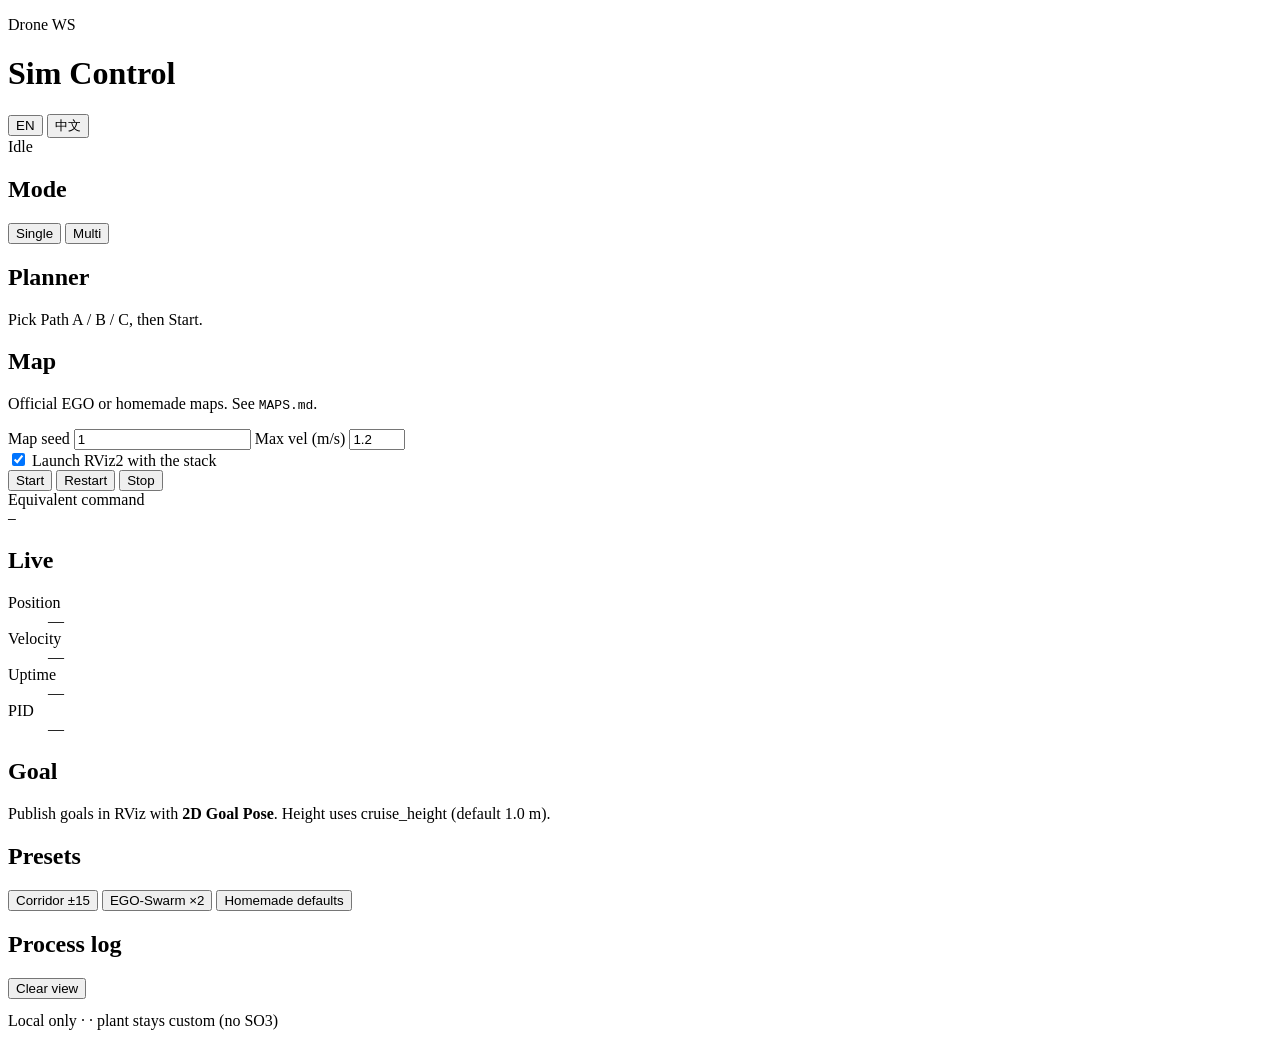
==== src/drone_bringup/drone_bringup/dashboard_static/index.html @ c2e9aff3 "first commit Co-authored-by: Cursor <cursoragent@cursor.com>" ====
<!DOCTYPE html>
<html lang="en">
<head>
  <meta charset="UTF-8" />
  <meta name="viewport" content="width=device-width, initial-scale=1" />
  <title>Drone Sim Control</title>
  <link rel="stylesheet" href="/style.css" />
</head>
<body>
  <header class="top">
    <div class="brand-block">
      <p class="brand">Drone WS</p>
      <h1 data-i18n="title">Sim Control</h1>
    </div>
    <div class="top-right">
      <div class="lang-switch" role="group" aria-label="Language">
        <button type="button" class="lang-btn" data-lang="en" id="langEn">EN</button>
        <button type="button" class="lang-btn" data-lang="zh" id="langZh">中文</button>
      </div>
      <div class="run-pill" id="runPill" data-state="idle">
        <span class="dot"></span>
        <span id="runLabel">Idle</span>
      </div>
    </div>
  </header>

  <main class="layout">
    <section class="panel primary">
      <h2 data-i18n="runMode">Mode</h2>
      <div class="mode-row" id="modeRow" role="radiogroup">
        <button type="button" class="chip mode-chip" data-mode="single" aria-checked="true" data-i18n="modeSingle">Single</button>
        <button type="button" class="chip mode-chip" data-mode="multi" aria-checked="false" data-i18n="modeMulti">Multi</button>
      </div>

      <div id="singleBlock">
        <h2 class="sub" data-i18n="planner">Planner</h2>
        <p class="hint" data-i18n-html="plannerHint">Pick Path A / B / C, then Start.</p>
        <div class="planner-grid" id="plannerGrid" role="radiogroup"></div>
      </div>

      <div id="multiBlock" hidden>
        <h2 class="sub" data-i18n="multiMode">Multi mission</h2>
        <p class="hint" data-i18n-html="multiHint">EGO-Swarm is the official multi core; shared-field / formation use homemade planners.</p>
        <div class="planner-grid" id="multiGrid" role="radiogroup"></div>
        <div class="row twin">
          <label>
            <span data-i18n="numDrones">Drones</span>
            <input type="number" id="numDrones" value="2" min="2" max="3" step="1" />
          </label>
          <label>
            <span data-i18n="formation">Formation</span>
            <select id="formation">
              <option value="v">v</option>
              <option value="line">line</option>
              <option value="column">column</option>
              <option value="triangle">triangle</option>
              <option value="diamond">diamond</option>
            </select>
          </label>
        </div>
      </div>

      <h2 class="sub" data-i18n="map">Map</h2>
      <p class="hint" data-i18n-html="mapHint">Official EGO or homemade maps. See <code>MAPS.md</code>.</p>
      <div class="map-grid" id="mapGrid" role="radiogroup"></div>

      <div class="row twin">
        <label>
          <span data-i18n="mapSeed">Map seed</span>
          <input type="number" id="seed" value="1" min="0" step="1" />
        </label>
        <label>
          <span data-i18n="maxVel">Max vel (m/s)</span>
          <input type="number" id="maxVel" value="1.2" min="0.2" max="4" step="0.1" />
        </label>
      </div>
      <label class="check">
        <input type="checkbox" id="useRviz" checked />
        <span data-i18n="useRviz">Launch RViz2 with the stack</span>
      </label>

      <div class="actions">
        <button type="button" class="btn start" id="btnStart" data-i18n="start">Start</button>
        <button type="button" class="btn ghost" id="btnRestart" data-i18n="restart">Restart</button>
        <button type="button" class="btn stop" id="btnStop" data-i18n="stop">Stop</button>
      </div>

      <div class="cmd-box">
        <div class="cmd-label" data-i18n="equivCmd">Equivalent command</div>
        <code id="cmdPreview">—</code>
      </div>
    </section>

    <section class="panel side">
      <h2 data-i18n="live">Live</h2>
      <dl class="telemetry" id="telemetry">
        <div><dt data-i18n="position">Position</dt><dd id="pos">—</dd></div>
        <div><dt data-i18n="velocity">Velocity</dt><dd id="vel">—</dd></div>
        <div><dt data-i18n="uptime">Uptime</dt><dd id="uptime">—</dd></div>
        <div><dt data-i18n="pid">PID</dt><dd id="pid">—</dd></div>
      </dl>
      <pre id="swarmPos" class="swarm-pos" hidden></pre>

      <h2 class="sub" data-i18n="goal">Goal</h2>
      <p class="hint goal-hint" data-i18n-html="goalHint">Publish goals in RViz with <strong>2D Goal Pose</strong>. Height uses cruise_height (default 1.0 m).</p>

      <h2 class="sub" data-i18n="presets">Presets</h2>
      <div class="preset-row">
        <button type="button" class="chip" data-preset="cross" data-i18n="presetCross">Corridor ±15</button>
        <button type="button" class="chip" data-preset="swarm" data-i18n="presetSwarm">EGO-Swarm ×2</button>
        <button type="button" class="chip" data-preset="home" data-i18n="presetHome">Homemade defaults</button>
      </div>
    </section>

    <section class="panel logs">
      <div class="logs-head">
        <h2 data-i18n="processLog">Process log</h2>
        <button type="button" class="btn tiny ghost" id="btnClearLog" data-i18n="clearView">Clear view</button>
      </div>
      <pre id="logView" aria-live="polite"></pre>
    </section>
  </main>

  <footer class="foot">
    <span data-i18n="footerPrefix">Local only</span>
    · <span id="hostHint"></span> ·
    <span data-i18n="footerSuffix">plant stays custom (no SO3)</span>
  </footer>

  <script src="/app.js"></script>
</body>
</html>
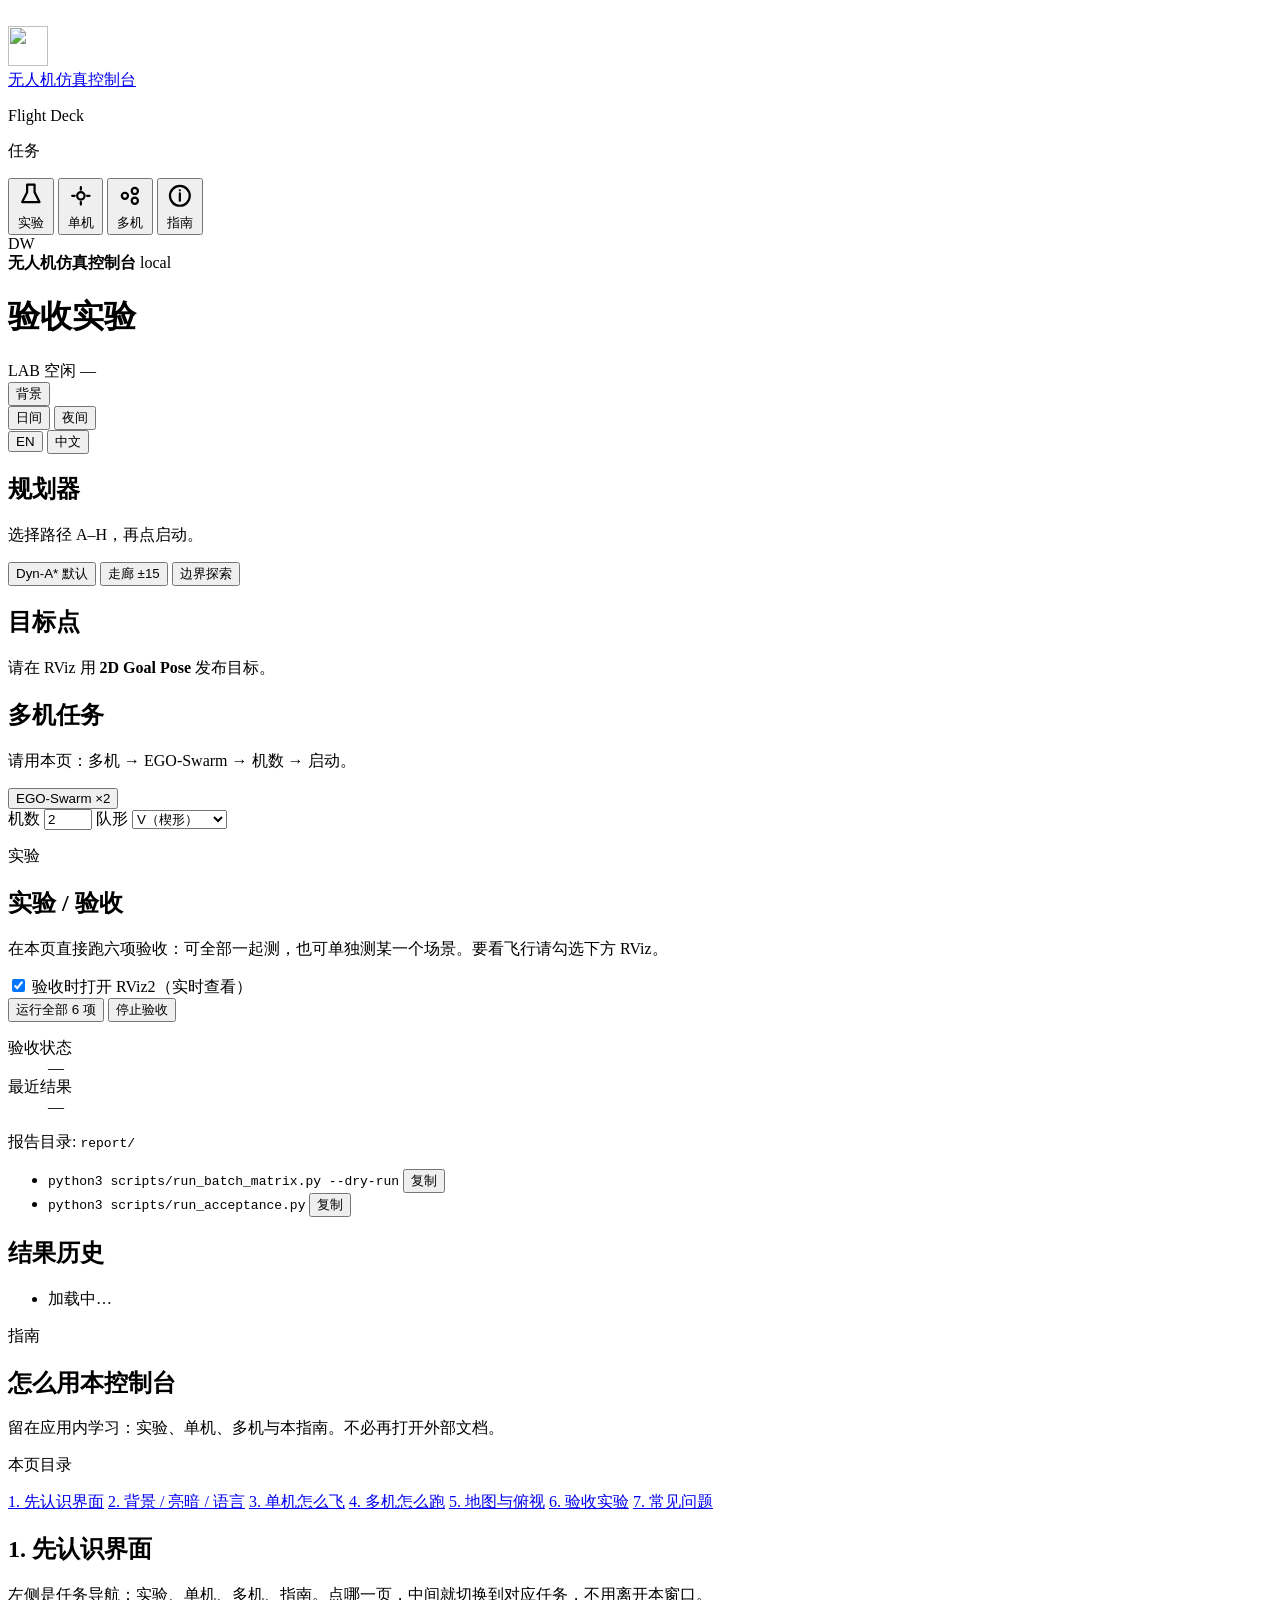
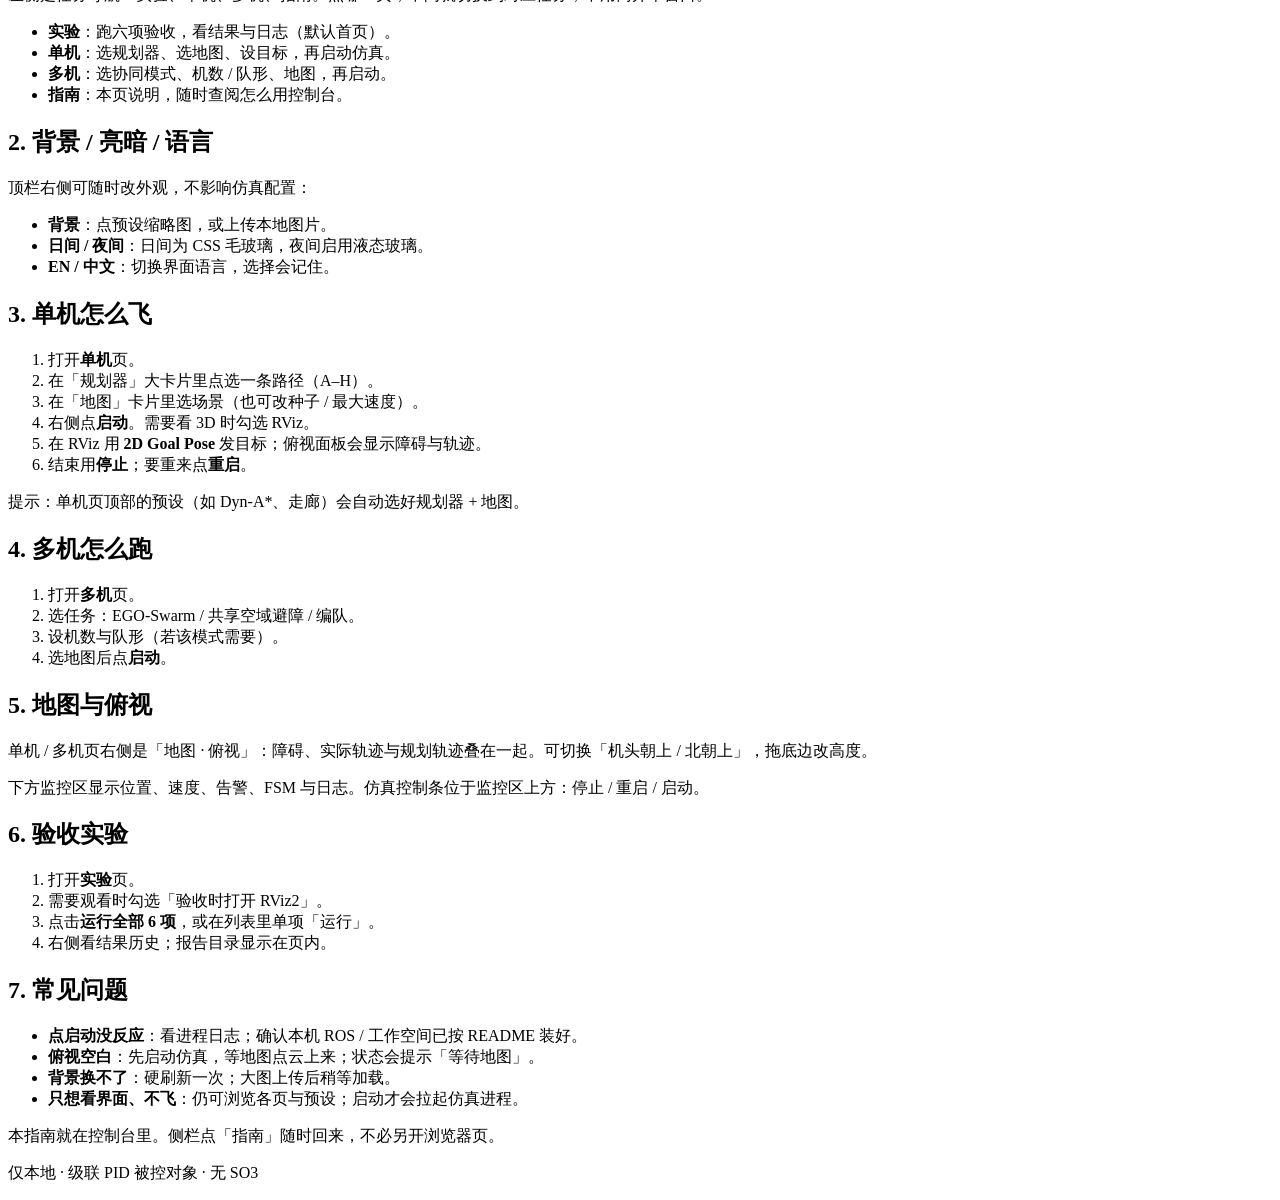
==== commit cf353491: "Add Path H SAC stack, Flight Deck training UI, and dense-field docs. Ship polar DrQ-SAC planner with" ====
--- a/src/drone_bringup/drone_bringup/dashboard_static/index.html
+++ b/src/drone_bringup/drone_bringup/dashboard_static/index.html
@@ -1,132 +1,498 @@
 <!DOCTYPE html>
-<html lang="en">
+<html lang="zh-CN" data-ambiance="night" data-page="lab">
 <head>
   <meta charset="UTF-8" />
   <meta name="viewport" content="width=device-width, initial-scale=1" />
-  <title>Drone Sim Control</title>
-  <link rel="stylesheet" href="/style.css" />
+  <meta name="color-scheme" content="dark light" />
+  <title>无人机仿真控制台 · Flight Deck</title>
+  <link rel="icon" type="image/png" href="/favicon.png?v=mascot1" />
+  <link rel="apple-touch-icon" href="/brand-mascot.png?v=mascot1" />
+  <link rel="preconnect" href="https://fonts.googleapis.com" />
+  <link rel="preconnect" href="https://fonts.gstatic.com" crossorigin />
+  <link href="https://fonts.googleapis.com/css2?family=IBM+Plex+Mono:wght@400;500;600&family=Plus+Jakarta+Sans:wght@400;500;600;700;800&display=swap" rel="stylesheet" />
+  <link rel="stylesheet" href="/style.css?v=fpviz1" />
+  <script>
+    (function () {
+      try {
+        var saved = localStorage.getItem('drone_dash_ambiance');
+        var amb = saved === 'day' || saved === 'night' ? saved : 'night';
+        document.documentElement.setAttribute('data-ambiance', amb);
+        var page = localStorage.getItem('drone_dash_page') || 'lab';
+        if (location.hash) page = location.hash.replace(/^#/, '') || page;
+        if (page === 'home') page = 'lab';
+        document.documentElement.setAttribute('data-page', page);
+      } catch (e) {
+        document.documentElement.setAttribute('data-ambiance', 'night');
+        document.documentElement.setAttribute('data-page', 'lab');
+      }
+    })();
+  </script>
 </head>
 <body>
-  <header class="top">
-    <div class="brand-block">
-      <p class="brand">Drone WS</p>
-      <h1 data-i18n="title">Sim Control</h1>
+  <div class="shell">
+    <img class="app-bg" id="appBg" src="/bg-15-sequoia-sunrise.png" alt="" aria-hidden="true" decoding="async" />
+    <script>
+      (function () {
+        try {
+          var bg = localStorage.getItem('drone_dash_bg');
+          if (bg && /^(\/|https?:|data:)/.test(bg)) {
+            document.getElementById('appBg').src = bg;
+          }
+        } catch (e) {}
+      })();
+    </script>
+    <div class="app-bg-veil" aria-hidden="true"></div>
+    <div id="chromeLg" class="chrome-lg">
+      <!-- Safari-style inset sidebar: floating rectangle, nested panels -->
+      <aside class="rail" aria-label="Pages">
+        <div class="rail__scroll">
+          <section class="rail__panel rail__panel--brand">
+            <div class="rail__brand">
+              <img class="rail__logo" src="/brand-mascot.png?v=mascot1" width="40" height="40" alt="" decoding="async" />
+              <div>
+                <a class="rail__name" href="#lab" data-nav="lab" data-i18n="brandName">无人机仿真控制台</a>
+                <p class="rail__tag" data-i18n="brandTag">Flight Deck</p>
+              </div>
+            </div>
+          </section>
+
+          <section class="rail__panel rail__panel--nav">
+            <p class="rail__section" data-i18n="navSectionMain">任务</p>
+            <div class="rail__stack">
+              <button type="button" class="rail__btn" data-nav="lab" title="Lab">
+                <svg viewBox="0 0 24 24" aria-hidden="true"><path d="M9 3h6v6l4 8H5l4-8V3z" fill="none" stroke="currentColor" stroke-width="1.8" stroke-linejoin="round"/></svg>
+                <span data-i18n="pageLab">实验</span>
+              </button>
+              <button type="button" class="rail__btn" data-nav="single" title="Single">
+                <svg viewBox="0 0 24 24" aria-hidden="true"><circle cx="12" cy="12" r="3" fill="none" stroke="currentColor" stroke-width="1.8"/><path d="M12 5v2M12 17v2M5 12h2M17 12h2" fill="none" stroke="currentColor" stroke-width="1.8" stroke-linecap="round"/></svg>
+                <span data-i18n="pageSingle">单机</span>
+              </button>
+              <button type="button" class="rail__btn" data-nav="multi" title="Multi">
+                <svg viewBox="0 0 24 24" aria-hidden="true"><circle cx="8" cy="12" r="2.5" fill="none" stroke="currentColor" stroke-width="1.8"/><circle cx="16" cy="8" r="2.5" fill="none" stroke="currentColor" stroke-width="1.8"/><circle cx="16" cy="16" r="2.5" fill="none" stroke="currentColor" stroke-width="1.8"/></svg>
+                <span data-i18n="pageMulti">多机</span>
+              </button>
+              <button type="button" class="rail__btn" data-nav="guide" title="Guide">
+                <svg viewBox="0 0 24 24" aria-hidden="true"><circle cx="12" cy="12" r="8" fill="none" stroke="currentColor" stroke-width="1.8"/><path d="M12 10v6M12 7.5h.01" fill="none" stroke="currentColor" stroke-width="1.8" stroke-linecap="round"/></svg>
+                <span data-i18n="navGuide">指南</span>
+              </button>
+            </div>
+          </section>
+        </div>
+
+        <section class="rail__panel rail__panel--foot">
+          <div class="rail__foot">
+            <span class="rail__avatar" aria-hidden="true">DW</span>
+            <div>
+              <strong data-i18n="brandName">无人机仿真控制台</strong>
+              <span id="hostHint" class="mono">local</span>
+            </div>
+          </div>
+        </section>
+      </aside>
     </div>
-    <div class="top-right">
-      <div class="lang-switch" role="group" aria-label="Language">
-        <button type="button" class="lang-btn" data-lang="en" id="langEn">EN</button>
-        <button type="button" class="lang-btn" data-lang="zh" id="langZh">中文</button>
+
+    <div id="lg-main" class="app-main">
+      <div class="app-main-bg" aria-hidden="true"></div>
+      <!-- Deck bar stays CSS frost; pills inside use LiquidGlass at night. -->
+      <header class="deck-bar" id="topNav">
+        <div class="deck-lg" id="deckLg">
+          <h1 class="deck-bar__heading" id="pageTitle">验收实验</h1>
+          <span class="page-chip chrome-pill mono" id="pageChip" data-liquid="1" data-liquid-role="chip" data-no-drag>LAB</span>
+          <span class="deck-bar__grow" aria-hidden="true"></span>
+          <span class="live-pill chrome-pill" id="runPill" data-state="idle" data-liquid="1" data-liquid-role="chip" data-no-drag>
+            <i aria-hidden="true"></i>
+            <span id="runLabel">空闲</span>
+          </span>
+          <span class="deck-bar__clock mono" id="uptime">—</span>
+          <span class="deck-bar__grow" aria-hidden="true"></span>
+          <div class="bg-picker chrome-pill" id="bgPicker" data-liquid="1" data-liquid-role="button" data-no-drag>
+            <button type="button" class="bg-picker__toggle" id="btnBgPicker" aria-haspopup="dialog" aria-expanded="false" data-i18n="bgPicker">背景</button>
+            <div class="bg-picker__panel" id="bgPickerPanel" hidden role="dialog" aria-label="Background">
+              <header class="bg-picker__head">
+                <strong data-i18n="bgPickerTitle">背景图</strong>
+                <p class="muted" data-i18n="bgPickerHint">点选预设，或上传本地图片。</p>
+              </header>
+              <div class="bg-picker__grid" id="bgPickerGrid"></div>
+              <footer class="bg-picker__foot">
+                <label class="btn btn--ghost bg-picker__upload">
+                  <span data-i18n="bgUpload">上传图片</span>
+                  <input type="file" id="bgFileInput" accept="image/png,image/jpeg,image/webp,image/gif,image/svg+xml" hidden />
+                </label>
+                <button type="button" class="btn btn--ghost" id="btnBgReset" data-i18n="bgReset">默认</button>
+              </footer>
+            </div>
+          </div>
+          <div class="chrome-seg" role="group" aria-label="Ambiance" data-liquid="1" data-liquid-role="button" data-no-drag>
+            <button type="button" class="seg__btn" data-ambiance="day" id="ambDay" data-i18n="ambianceDay">日间</button>
+            <button type="button" class="seg__btn" data-ambiance="night" id="ambNight" data-i18n="ambianceNight">夜间</button>
+          </div>
+          <div class="chrome-seg" role="group" aria-label="Language" data-liquid="1" data-liquid-role="button" data-no-drag>
+            <button type="button" class="seg__btn lang-btn" data-lang="en" id="langEn">EN</button>
+            <button type="button" class="seg__btn lang-btn" data-lang="zh" id="langZh">中文</button>
+          </div>
+        </div>
+      </header>
+
+      <main class="workspace" id="workspace">
+      <!-- SINGLE -->
+      <section class="page" data-page="single" id="page-single">
+        <div class="mission-lg" id="missionLgSingle">
+          <section class="mission-shell liquid-panel--main mission-block mission-feather" id="plannerShell" data-liquid="1" data-liquid-role="panel" data-no-drag>
+            <header class="block-head">
+              <h2 data-i18n="planner">规划器</h2>
+              <p class="muted" data-i18n-html="plannerHint">选择路径 A–H，再点启动。</p>
+            </header>
+            <div class="preset-row preset-row--inline" id="singlePresets">
+              <button type="button" class="chip" data-preset="home" data-i18n="presetHome">Dyn-A* 默认</button>
+              <button type="button" class="chip" data-preset="cross" data-i18n="presetCross">走廊 ±15</button>
+              <button type="button" class="chip" data-preset="fuel" data-i18n="presetFuel">边界探索</button>
+            </div>
+            <div id="singleBlock">
+              <div id="plannerGroups" class="planner-groups"></div>
+            </div>
+          </section>
+
+          <section class="mission-shell liquid-panel--main mission-block mission-feather" data-liquid-slot="goal" id="goalShell" data-liquid="1" data-liquid-role="panel" data-no-drag>
+            <header class="block-head">
+              <h2 data-i18n="goal">目标点</h2>
+            </header>
+            <p class="muted" id="goalHintDefault" data-i18n-html="goalHint">请在 RViz 用 <strong>2D Goal Pose</strong> 发布目标。</p>
+            <div id="exploreBlock" hidden>
+              <p class="muted" data-i18n-html="exploreHint">路径 D：点 <strong>开始探索</strong>触发边界前沿状态机。</p>
+              <button type="button" class="btn btn--go" id="btnExplore" data-i18n="startExplore">开始探索</button>
+              <dl class="metrics">
+                <div><dt data-i18n="exploreStatus">探索状态</dt><dd id="exploreStatus">—</dd></div>
+              </dl>
+            </div>
+            <!-- Path G PPO training docks here when that planner is selected -->
+            <div id="rlTrainSlot" class="rl-train-slot" hidden></div>
+          </section>
+        </div>
+      </section>
+
+      <!-- MULTI -->
+      <section class="page" data-page="multi" id="page-multi">
+        <div class="mission-lg" id="missionLgMulti">
+          <section class="mission-shell liquid-panel--main mission-block mission-feather" id="multiBlock" data-liquid="1" data-liquid-role="panel" data-no-drag>
+            <header class="block-head">
+              <h2 data-i18n="multiMode">多机任务</h2>
+              <p class="muted" data-i18n-html="multiHint">请用本页：多机 → EGO-Swarm → 机数 → 启动。</p>
+            </header>
+            <div class="preset-row preset-row--inline">
+              <button type="button" class="chip" data-preset="swarm" data-i18n="presetSwarm">EGO-Swarm ×2</button>
+            </div>
+            <div class="choice-list" id="multiGrid" role="radiogroup"></div>
+          </section>
+          <section class="mission-shell liquid-panel--main mission-block mission-feather" id="multiFields" data-liquid="1" data-liquid-role="panel" data-no-drag>
+            <div class="fields">
+              <label>
+                <span data-i18n="numDrones">机数</span>
+                <input type="number" id="numDrones" value="2" min="2" max="20" step="1" />
+              </label>
+              <label>
+                <span data-i18n="formation">队形</span>
+                <select id="formation">
+                  <option value="v">V（楔形）</option>
+                  <option value="line">横排 line</option>
+                  <option value="column">纵列 column</option>
+                </select>
+              </label>
+            </div>
+          </section>
+        </div>
+      </section>
+
+      <!-- Shared map deck: each host is its own LiquidGlass root so the unit
+           can move single↔multi without busting planner page caches. -->
+      <div id="mapPanelHost" class="map-liquid-host map-liquid-host--main mission-feather" hidden>
+        <div id="mapPanel" class="mission-shell liquid-panel--main map-panel map-panel--calc" data-liquid="1" data-liquid-role="panel" data-no-drag>
+          <header class="block-head">
+            <h2 data-i18n="map">地图</h2>
+            <p class="muted" data-i18n-html="mapHint">场景类型（随机森林、迷宫、通道…）。见 <code>MAPS.md</code>。</p>
+          </header>
+          <div class="choice-list choice-list--maps" id="mapGrid" role="radiogroup"></div>
+        </div>
       </div>
-      <div class="run-pill" id="runPill" data-state="idle">
-        <span class="dot"></span>
-        <span id="runLabel">Idle</span>
+      <div id="mapFieldsHost" class="map-liquid-host map-liquid-host--main mission-feather" hidden>
+        <div id="mapFields" class="mission-shell liquid-panel--main map-panel-fields map-panel--calc" data-liquid="1" data-liquid-role="panel" data-no-drag>
+          <div class="fields">
+            <label>
+              <span data-i18n="mapSeed">地图种子</span>
+              <input type="number" id="seed" value="1" min="0" step="1" />
+            </label>
+            <label>
+              <span data-i18n="maxVel">最大速度 (m/s)</span>
+              <input type="number" id="maxVel" value="1.2" min="0.2" max="4" step="0.1" />
+            </label>
+          </div>
+          <label class="check">
+            <input type="checkbox" id="useRviz" checked />
+            <span data-i18n="useRviz">一并启动 RViz2</span>
+          </label>
+        </div>
       </div>
+
+      <div id="xyTrackHost" class="map-liquid-host map-liquid-host--track mission-feather" hidden>
+      <aside class="frost-panel liquid-panel--map xy-track map-panel--calc" id="xyTrackPanel" data-liquid="1" data-liquid-role="panel" data-no-drag aria-label="Map top-down">
+        <div class="xy-track__head">
+          <h2 class="block__label" data-i18n="trackTitle">地图 · 俯视</h2>
+          <div class="xy-track__actions">
+            <div class="seg xy-track__orient" role="group" aria-label="Map orientation">
+              <button type="button" class="seg__btn is-active" id="btnMapHeading" data-i18n="trackHeading">机头朝上</button>
+              <button type="button" class="seg__btn" id="btnMapNorth" data-i18n="trackNorth">北朝上</button>
+            </div>
+            <span class="mono tiny" id="xyTrackHint">—</span>
+            <button type="button" class="btn btn--ghost btn--tiny" id="btnClearTrack" data-i18n="trackClear">清空轨迹</button>
+          </div>
+        </div>
+        <p class="muted tiny" data-i18n="trackHint">RViz 俯视 · 障碍 · 实际+规划轨迹</p>
+        <div class="xy-track__stage" id="xyTrackStage">
+          <canvas id="xyTrackCanvas" class="xy-track__canvas" width="512" height="320" aria-hidden="true"></canvas>
+          <div class="xy-track__resize" id="xyTrackResize" role="separator" aria-orientation="horizontal" title="Resize map height"></div>
+        </div>
+        <!-- Start / stop / restart — under the map on 单机 / 多机 -->
+        <div class="mission-run-bar" id="missionRunBar">
+          <div class="mission-run-bar__copy">
+            <strong data-i18n="missionRunTitle">仿真控制</strong>
+            <p class="muted" data-i18n="missionRunHint">启动 / 停止本页单机或多机任务。</p>
+          </div>
+          <div class="mission-run-bar__actions">
+            <button type="button" class="btn btn--ghost btn--warn" id="btnStop" data-i18n="stop">停止</button>
+            <button type="button" class="btn btn--ghost" id="btnRestart" data-i18n="restart">重启</button>
+            <button type="button" class="btn btn--go" id="btnStart" data-i18n="start">启动</button>
+          </div>
+        </div>
+
+        <!-- Compact live monitor — under the map (also docks into lab when useful) -->
+        <div class="monitor-dock" id="monitorDock">
+          <header class="monitor-dock__head">
+            <h2 class="block__label" data-i18n="pageMonitor">监控</h2>
+            <p class="muted tiny" data-i18n="homeMonitorDesc">遥测、诊断、进程日志与等效命令。</p>
+          </header>
+          <dl class="telem telem--compact" id="telemetryStrip">
+            <div>
+              <dt data-i18n="position">位置</dt>
+              <dd class="mono" id="pos">—</dd>
+            </div>
+            <div>
+              <dt data-i18n="velocity">速度</dt>
+              <dd class="mono" id="vel">—</dd>
+            </div>
+            <div>
+              <dt data-i18n="warnings">告警</dt>
+              <dd id="warnings">—</dd>
+            </div>
+          </dl>
+          <pre id="swarmPos" class="mono swarm-pos" hidden></pre>
+          <dl class="metrics metrics--compact" id="diagMetrics">
+            <div><dt data-i18n="diagState">状态</dt><dd id="diagState">—</dd></div>
+            <div><dt data-i18n="diagFallback">回退</dt><dd id="diagFallback">—</dd></div>
+            <div><dt data-i18n="diagReason">原因</dt><dd id="diagReason">—</dd></div>
+            <div><dt data-i18n="diagClearance">净空</dt><dd id="diagClearance">—</dd></div>
+            <div><dt data-i18n="diagSolve">求解</dt><dd id="diagSolve">—</dd></div>
+            <div><dt data-i18n="pid">PID</dt><dd id="pid">—</dd></div>
+          </dl>
+          <div class="monitor-dock__cmd">
+            <span class="muted tiny" data-i18n="equivCmd">等效命令</span>
+            <code id="cmdPreview" class="mono cmd-preview">—</code>
+          </div>
+          <div class="monitor-dock__log" id="logsFold">
+            <div class="fold__head--row">
+              <h3 class="block__label" data-i18n="processLog">进程日志</h3>
+              <button type="button" class="btn btn--ghost btn--tiny" id="btnClearLog" data-i18n="clearView">清空显示</button>
+            </div>
+            <pre id="logView" aria-live="polite"></pre>
+          </div>
+        </div>
+      </aside>
+      </div>
+
+      <!-- LAB -->
+      <section class="page page--lab" data-page="lab" id="page-lab">
+        <header class="page-hero page-hero--compact">
+          <p class="page-hero__eyebrow" data-i18n="pageLab">实验</p>
+          <h1 data-i18n="sectionExperiments">实验 / 验收</h1>
+          <p class="muted" data-i18n-html="expHint">在本页直接跑六项验收：可全部一起测，也可单独测某一个场景。要看飞行请勾选下方 RViz。</p>
+        </header>
+        <div class="lab-layout lab-lg" id="labLg">
+          <section class="frost-panel lab-panel mission-feather" data-liquid="1" data-liquid-role="panel" data-no-drag>
+            <label class="check check--accent" id="accRvizLabel">
+              <input type="checkbox" id="accUseRviz" checked />
+              <span data-i18n="accUseRviz">验收时打开 RViz2（实时查看）</span>
+            </label>
+            <p class="muted tiny" id="accRunHint" hidden></p>
+            <div class="btn-row">
+              <button type="button" class="btn btn--go" id="btnAccAll" data-i18n="accRunAll">运行全部 6 项</button>
+              <button type="button" class="btn btn--warn" id="btnAccStop" data-i18n="accStop">停止验收</button>
+            </div>
+            <div class="progress" id="accProgress" hidden>
+              <div class="progress__meta">
+                <span data-i18n="accScore">最近结果</span>
+                <span class="mono" id="accProgressLabel">—</span>
+              </div>
+              <div class="progress__track" aria-hidden="true">
+                <div class="progress__fill" id="accProgressFill" style="width:0%"></div>
+              </div>
+            </div>
+            <dl class="metrics metrics--glass">
+              <div><dt data-i18n="accState">验收状态</dt><dd id="accState">—</dd></div>
+              <div><dt data-i18n="accScore">最近结果</dt><dd id="accScore">—</dd></div>
+            </dl>
+            <ul class="acc-list" id="accScenarioList" role="list"></ul>
+            <p class="muted tiny" id="accRvizHint" hidden></p>
+            <pre id="accLog" class="mono log-pane" hidden></pre>
+            <p class="muted tiny"><span data-i18n="reportDir">报告目录</span>: <code class="mono" id="reportDir">report/</code></p>
+            <ul class="cmd-list">
+              <li>
+                <code class="mono cmd-snippet" id="cmdBatchDry">python3 scripts/run_batch_matrix.py --dry-run</code>
+                <button type="button" class="btn btn--ghost btn--tiny" data-copy="cmdBatchDry" data-i18n="copyCmd">复制</button>
+              </li>
+              <li>
+                <code class="mono cmd-snippet" id="cmdAcceptance">python3 scripts/run_acceptance.py</code>
+                <button type="button" class="btn btn--ghost btn--tiny" data-copy="cmdAcceptance" data-i18n="copyCmd">复制</button>
+              </li>
+            </ul>
+          </section>
+          <section class="frost-panel lab-panel lab-panel--side mission-feather" data-liquid="1" data-liquid-role="panel" data-no-drag>
+            <h2 class="block__label" data-i18n="sectionResults">结果历史</h2>
+            <ul class="report-list" id="reportList" aria-live="polite">
+              <li class="muted" data-i18n="reportsLoading">加载中…</li>
+            </ul>
+            <div id="monitorLabSlot" class="monitor-lab-slot" hidden></div>
+          </section>
+        </div>
+      </section>
+
+      <!-- GUIDE — in-app how-to for Flight Deck -->
+      <section class="page page--guide" data-page="guide" id="page-guide">
+        <header class="page-hero page-hero--compact">
+          <p class="page-hero__eyebrow" data-i18n="navGuide">指南</p>
+          <h1 data-i18n="guideTitle">怎么用本控制台</h1>
+          <p class="muted" data-i18n="guideLead">留在应用内学习：实验、单机、多机与本指南。不必再打开外部文档。</p>
+        </header>
+        <div class="guide-layout">
+          <nav class="guide-toc frost-panel" aria-label="Guide sections">
+            <p class="block__label" data-i18n="guideToc">本页目录</p>
+            <a href="#guide-start" data-i18n="guideTocStart">1. 先认识界面</a>
+            <a href="#guide-chrome" data-i18n="guideTocChrome">2. 背景 / 亮暗 / 语言</a>
+            <a href="#guide-single" data-i18n="guideTocSingle">3. 单机怎么飞</a>
+            <a href="#guide-multi" data-i18n="guideTocMulti">4. 多机怎么跑</a>
+            <a href="#guide-map" data-i18n="guideTocMap">5. 地图与俯视</a>
+            <a href="#guide-lab" data-i18n="guideTocLab">6. 验收实验</a>
+            <a href="#guide-tips" data-i18n="guideTocTips">7. 常见问题</a>
+          </nav>
+          <div class="guide-body">
+            <article class="frost-panel guide-card" id="guide-start">
+              <h2 data-i18n="guideStartTitle">1. 先认识界面</h2>
+              <p data-i18n="guideStartP1">左侧是任务导航：实验、单机、多机、指南。点哪一页，中间就切换到对应任务，不用离开本窗口。</p>
+              <ul class="guide-list">
+                <li data-i18n-html="guideStartLi1"><strong>实验</strong>：跑六项验收，看结果与日志（默认首页）。</li>
+                <li data-i18n-html="guideStartLi2"><strong>单机</strong>：选规划器、选地图、设目标，再启动仿真。</li>
+                <li data-i18n-html="guideStartLi3"><strong>多机</strong>：选协同模式、机数 / 队形、地图，再启动。</li>
+                <li data-i18n-html="guideStartLi4"><strong>指南</strong>：本页说明，随时查阅怎么用控制台。</li>
+              </ul>
+            </article>
+            <article class="frost-panel guide-card" id="guide-chrome">
+              <h2 data-i18n="guideChromeTitle">2. 背景 / 亮暗 / 语言</h2>
+              <p data-i18n="guideChromeP1">顶栏右侧可随时改外观，不影响仿真配置：</p>
+              <ul class="guide-list">
+                <li data-i18n-html="guideChromeLi1"><strong>背景</strong>：点预设缩略图，或上传本地图片。</li>
+                <li data-i18n-html="guideChromeLi2"><strong>日间 / 夜间</strong>：日间为 CSS 毛玻璃，夜间启用液态玻璃。</li>
+                <li data-i18n-html="guideChromeLi3"><strong>EN / 中文</strong>：切换界面语言，选择会记住。</li>
+              </ul>
+            </article>
+            <article class="frost-panel guide-card" id="guide-single">
+              <h2 data-i18n="guideSingleTitle">3. 单机怎么飞</h2>
+              <ol class="guide-steps">
+                <li data-i18n-html="guideSingleS1">打开<strong>单机</strong>页。</li>
+                <li data-i18n-html="guideSingleS2">在「规划器」大卡片里点选一条路径（A–H）。</li>
+                <li data-i18n-html="guideSingleS3">在「地图」卡片里选场景（也可改种子 / 最大速度）。</li>
+                <li data-i18n-html="guideSingleS4">右侧点<strong>启动</strong>。需要看 3D 时勾选 RViz。</li>
+                <li data-i18n-html="guideSingleS5">在 RViz 用 <strong>2D Goal Pose</strong> 发目标；俯视面板会显示障碍与轨迹。</li>
+                <li data-i18n-html="guideSingleS6">结束用<strong>停止</strong>；要重来点<strong>重启</strong>。</li>
+              </ol>
+              <p class="muted tiny" data-i18n="guideSingleHint">提示：单机页顶部的预设（如 Dyn-A*、走廊）会自动选好规划器 + 地图。</p>
+            </article>
+            <article class="frost-panel guide-card" id="guide-multi">
+              <h2 data-i18n="guideMultiTitle">4. 多机怎么跑</h2>
+              <ol class="guide-steps">
+                <li data-i18n-html="guideMultiS1">打开<strong>多机</strong>页。</li>
+                <li data-i18n-html="guideMultiS2">选任务：EGO-Swarm / 共享空域避障 / 编队。</li>
+                <li data-i18n-html="guideMultiS3">设机数与队形（若该模式需要）。</li>
+                <li data-i18n-html="guideMultiS4">选地图后点<strong>启动</strong>。</li>
+              </ol>
+            </article>
+            <article class="frost-panel guide-card" id="guide-map">
+              <h2 data-i18n="guideMapTitle">5. 地图与俯视</h2>
+              <p data-i18n="guideMapP1">单机 / 多机页右侧是「地图 · 俯视」：障碍、实际轨迹与规划轨迹叠在一起。可切换「机头朝上 / 北朝上」，拖底边改高度。</p>
+              <p data-i18n="guideMapP2">下方监控区显示位置、速度、告警、FSM 与日志。仿真控制条位于监控区上方：停止 / 重启 / 启动。</p>
+            </article>
+            <article class="frost-panel guide-card" id="guide-lab">
+              <h2 data-i18n="guideLabTitle">6. 验收实验</h2>
+              <ol class="guide-steps">
+                <li data-i18n-html="guideLabS1">打开<strong>实验</strong>页。</li>
+                <li data-i18n-html="guideLabS2">需要观看时勾选「验收时打开 RViz2」。</li>
+                <li data-i18n-html="guideLabS3">点击<strong>运行全部 6 项</strong>，或在列表里单项「运行」。</li>
+                <li data-i18n-html="guideLabS4">右侧看结果历史；报告目录显示在页内。</li>
+              </ol>
+            </article>
+            <article class="frost-panel guide-card" id="guide-tips">
+              <h2 data-i18n="guideTipsTitle">7. 常见问题</h2>
+              <ul class="guide-list">
+                <li data-i18n-html="guideTipsLi1"><strong>点启动没反应</strong>：看进程日志；确认本机 ROS / 工作空间已按 README 装好。</li>
+                <li data-i18n-html="guideTipsLi2"><strong>俯视空白</strong>：先启动仿真，等地图点云上来；状态会提示「等待地图」。</li>
+                <li data-i18n-html="guideTipsLi3"><strong>背景换不了</strong>：硬刷新一次；大图上传后稍等加载。</li>
+                <li data-i18n-html="guideTipsLi4"><strong>只想看界面、不飞</strong>：仍可浏览各页与预设；启动才会拉起仿真进程。</li>
+              </ul>
+              <p class="muted tiny" data-i18n="guideTipsFoot">本指南就在控制台里。侧栏点「指南」随时回来，不必另开浏览器页。</p>
+            </article>
+          </div>
+        </div>
+      </section>
+
+      <!-- Path G / H train panel — docks under goal when Path G or H is selected -->
+      <section class="frost-panel train-panel" id="rlBlock" hidden>
+        <header class="block-head">
+          <h2 data-i18n="sectionTraining">训练进度</h2>
+          <p class="muted" data-i18n-html="rlTrainHint">选中路径 G / H 后可用：训练局部规划器。与仿真启动相互独立。</p>
+        </header>
+        <div class="btn-row">
+          <button type="button" class="btn btn--go" id="btnRlTrain" data-i18n="startRlTrain">开始训练</button>
+          <button type="button" class="btn btn--warn" id="btnRlStop" data-i18n="stopRlTrain">停止训练</button>
+        </div>
+        <div class="progress" id="rlProgress" hidden>
+          <div class="progress__meta">
+            <span data-i18n="rlSuccess">当前成功率</span>
+            <span class="mono" id="rlProgressLabel">—</span>
+          </div>
+          <div class="progress__track" aria-hidden="true">
+            <div class="progress__fill progress__fill--accent" id="rlProgressFill" style="width:0%"></div>
+          </div>
+        </div>
+        <dl class="metrics metrics--glass">
+          <div><dt data-i18n="rlTrainState">训练状态</dt><dd id="rlTrainState">—</dd></div>
+          <div><dt data-i18n="rlSuccess">当前成功率</dt><dd id="rlSuccess">—</dd></div>
+          <div><dt data-i18n="rlBest">最佳成功率</dt><dd id="rlBest">—</dd></div>
+          <div><dt data-i18n="rlTarget">目标</dt><dd id="rlTarget">—</dd></div>
+          <div><dt data-i18n="rlSteps">步数</dt><dd id="rlSteps">—</dd></div>
+          <div><dt data-i18n="rlCheckpoint">检查点</dt><dd id="rlCheckpoint">—</dd></div>
+        </dl>
+        <pre id="rlTrainLog" class="mono log-pane" hidden></pre>
+      </section>
+
+      </main>
+
+      <footer class="deck-foot">
+        <p>
+          <span data-i18n="footerPrefix">仅本地</span>
+          ·
+          <span data-i18n="footerSuffix">级联 PID 被控对象 · 无 SO3</span>
+        </p>
+      </footer>
     </div>
-  </header>
-
-  <main class="layout">
-    <section class="panel primary">
-      <h2 data-i18n="runMode">Mode</h2>
-      <div class="mode-row" id="modeRow" role="radiogroup">
-        <button type="button" class="chip mode-chip" data-mode="single" aria-checked="true" data-i18n="modeSingle">Single</button>
-        <button type="button" class="chip mode-chip" data-mode="multi" aria-checked="false" data-i18n="modeMulti">Multi</button>
-      </div>
-
-      <div id="singleBlock">
-        <h2 class="sub" data-i18n="planner">Planner</h2>
-        <p class="hint" data-i18n-html="plannerHint">Pick Path A / B / C, then Start.</p>
-        <div class="planner-grid" id="plannerGrid" role="radiogroup"></div>
-      </div>
-
-      <div id="multiBlock" hidden>
-        <h2 class="sub" data-i18n="multiMode">Multi mission</h2>
-        <p class="hint" data-i18n-html="multiHint">EGO-Swarm is the official multi core; shared-field / formation use homemade planners.</p>
-        <div class="planner-grid" id="multiGrid" role="radiogroup"></div>
-        <div class="row twin">
-          <label>
-            <span data-i18n="numDrones">Drones</span>
-            <input type="number" id="numDrones" value="2" min="2" max="3" step="1" />
-          </label>
-          <label>
-            <span data-i18n="formation">Formation</span>
-            <select id="formation">
-              <option value="v">v</option>
-              <option value="line">line</option>
-              <option value="column">column</option>
-              <option value="triangle">triangle</option>
-              <option value="diamond">diamond</option>
-            </select>
-          </label>
-        </div>
-      </div>
-
-      <h2 class="sub" data-i18n="map">Map</h2>
-      <p class="hint" data-i18n-html="mapHint">Official EGO or homemade maps. See <code>MAPS.md</code>.</p>
-      <div class="map-grid" id="mapGrid" role="radiogroup"></div>
-
-      <div class="row twin">
-        <label>
-          <span data-i18n="mapSeed">Map seed</span>
-          <input type="number" id="seed" value="1" min="0" step="1" />
-        </label>
-        <label>
-          <span data-i18n="maxVel">Max vel (m/s)</span>
-          <input type="number" id="maxVel" value="1.2" min="0.2" max="4" step="0.1" />
-        </label>
-      </div>
-      <label class="check">
-        <input type="checkbox" id="useRviz" checked />
-        <span data-i18n="useRviz">Launch RViz2 with the stack</span>
-      </label>
-
-      <div class="actions">
-        <button type="button" class="btn start" id="btnStart" data-i18n="start">Start</button>
-        <button type="button" class="btn ghost" id="btnRestart" data-i18n="restart">Restart</button>
-        <button type="button" class="btn stop" id="btnStop" data-i18n="stop">Stop</button>
-      </div>
-
-      <div class="cmd-box">
-        <div class="cmd-label" data-i18n="equivCmd">Equivalent command</div>
-        <code id="cmdPreview">—</code>
-      </div>
-    </section>
-
-    <section class="panel side">
-      <h2 data-i18n="live">Live</h2>
-      <dl class="telemetry" id="telemetry">
-        <div><dt data-i18n="position">Position</dt><dd id="pos">—</dd></div>
-        <div><dt data-i18n="velocity">Velocity</dt><dd id="vel">—</dd></div>
-        <div><dt data-i18n="uptime">Uptime</dt><dd id="uptime">—</dd></div>
-        <div><dt data-i18n="pid">PID</dt><dd id="pid">—</dd></div>
-      </dl>
-      <pre id="swarmPos" class="swarm-pos" hidden></pre>
-
-      <h2 class="sub" data-i18n="goal">Goal</h2>
-      <p class="hint goal-hint" data-i18n-html="goalHint">Publish goals in RViz with <strong>2D Goal Pose</strong>. Height uses cruise_height (default 1.0 m).</p>
-
-      <h2 class="sub" data-i18n="presets">Presets</h2>
-      <div class="preset-row">
-        <button type="button" class="chip" data-preset="cross" data-i18n="presetCross">Corridor ±15</button>
-        <button type="button" class="chip" data-preset="swarm" data-i18n="presetSwarm">EGO-Swarm ×2</button>
-        <button type="button" class="chip" data-preset="home" data-i18n="presetHome">Homemade defaults</button>
-      </div>
-    </section>
-
-    <section class="panel logs">
-      <div class="logs-head">
-        <h2 data-i18n="processLog">Process log</h2>
-        <button type="button" class="btn tiny ghost" id="btnClearLog" data-i18n="clearView">Clear view</button>
-      </div>
-      <pre id="logView" aria-live="polite"></pre>
-    </section>
-  </main>
-
-  <footer class="foot">
-    <span data-i18n="footerPrefix">Local only</span>
-    · <span id="hostHint"></span> ·
-    <span data-i18n="footerSuffix">plant stays custom (no SO3)</span>
-  </footer>
-
-  <script src="/app.js"></script>
+  </div>
+
+  <script src="/app.js?v=fpviz1"></script>
+  <script type="module" src="/liquid-boot.js?v=fpviz1"></script>
 </body>
 </html>
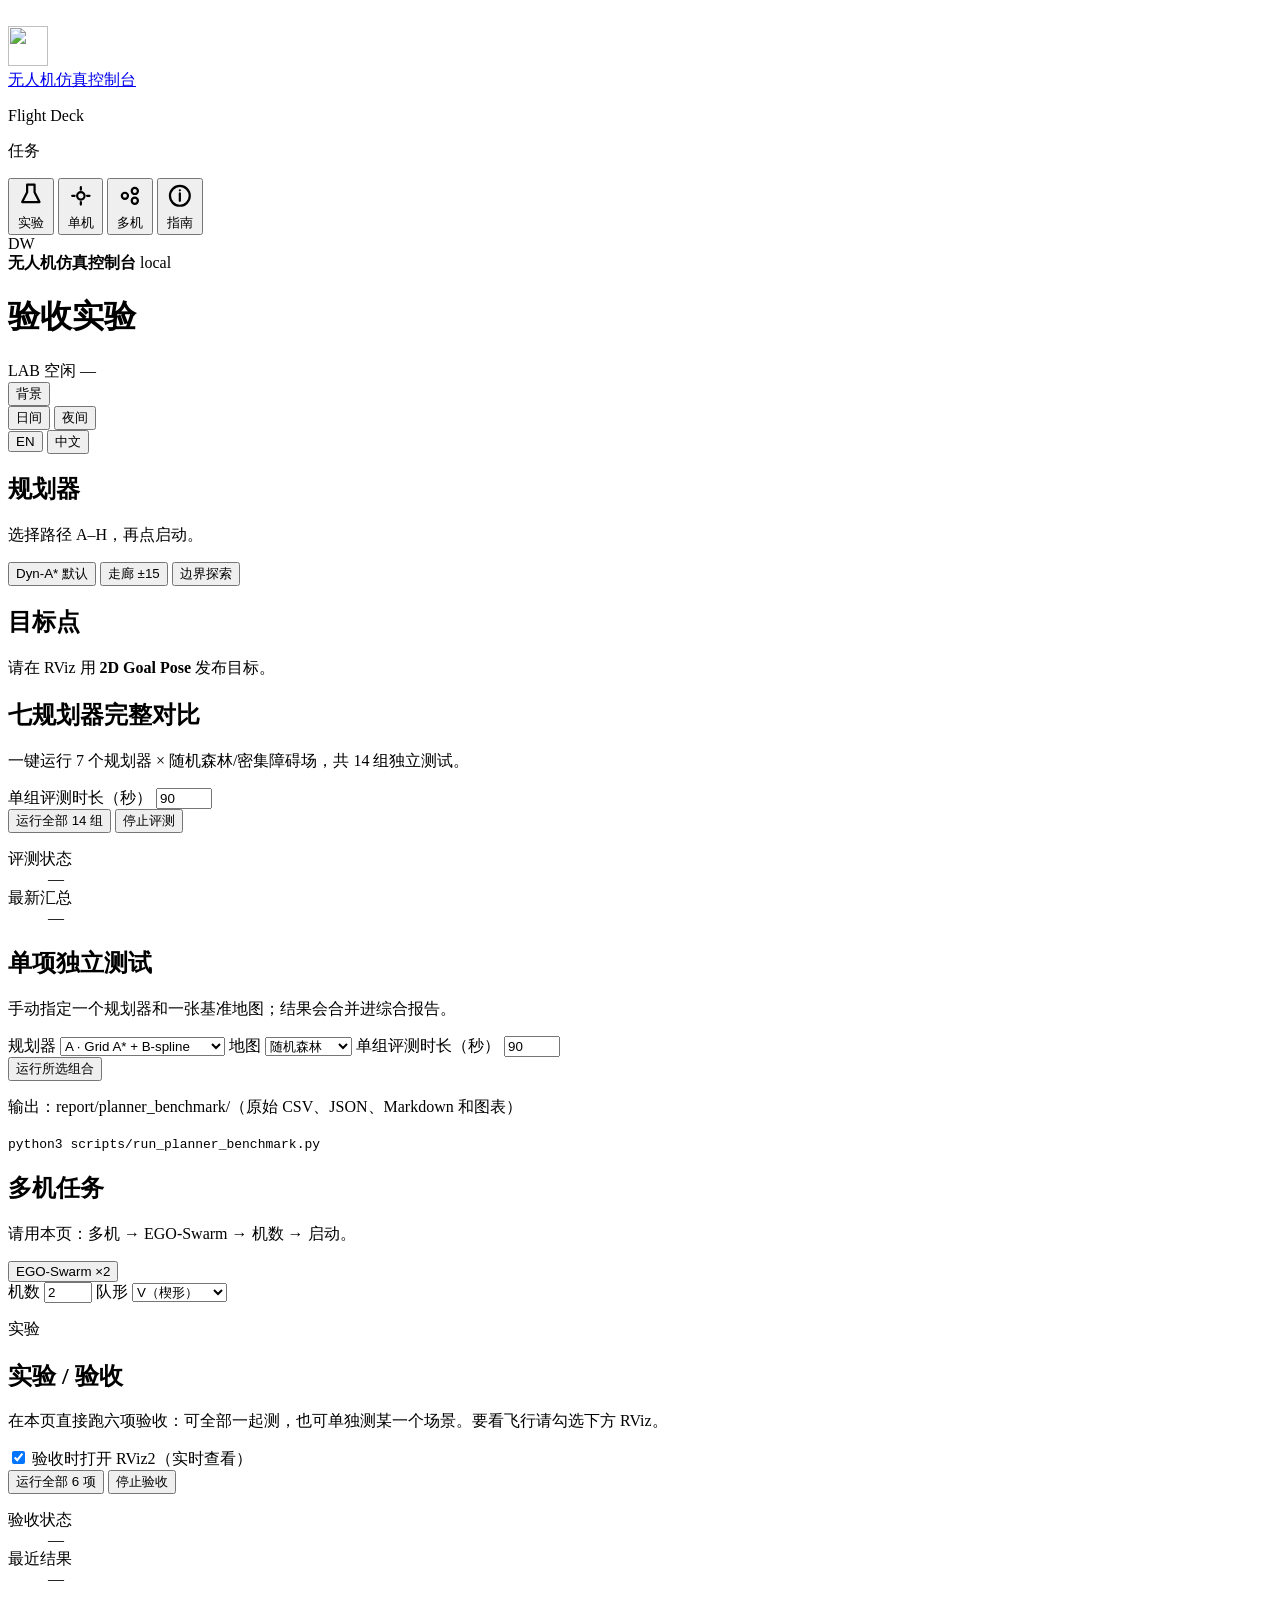
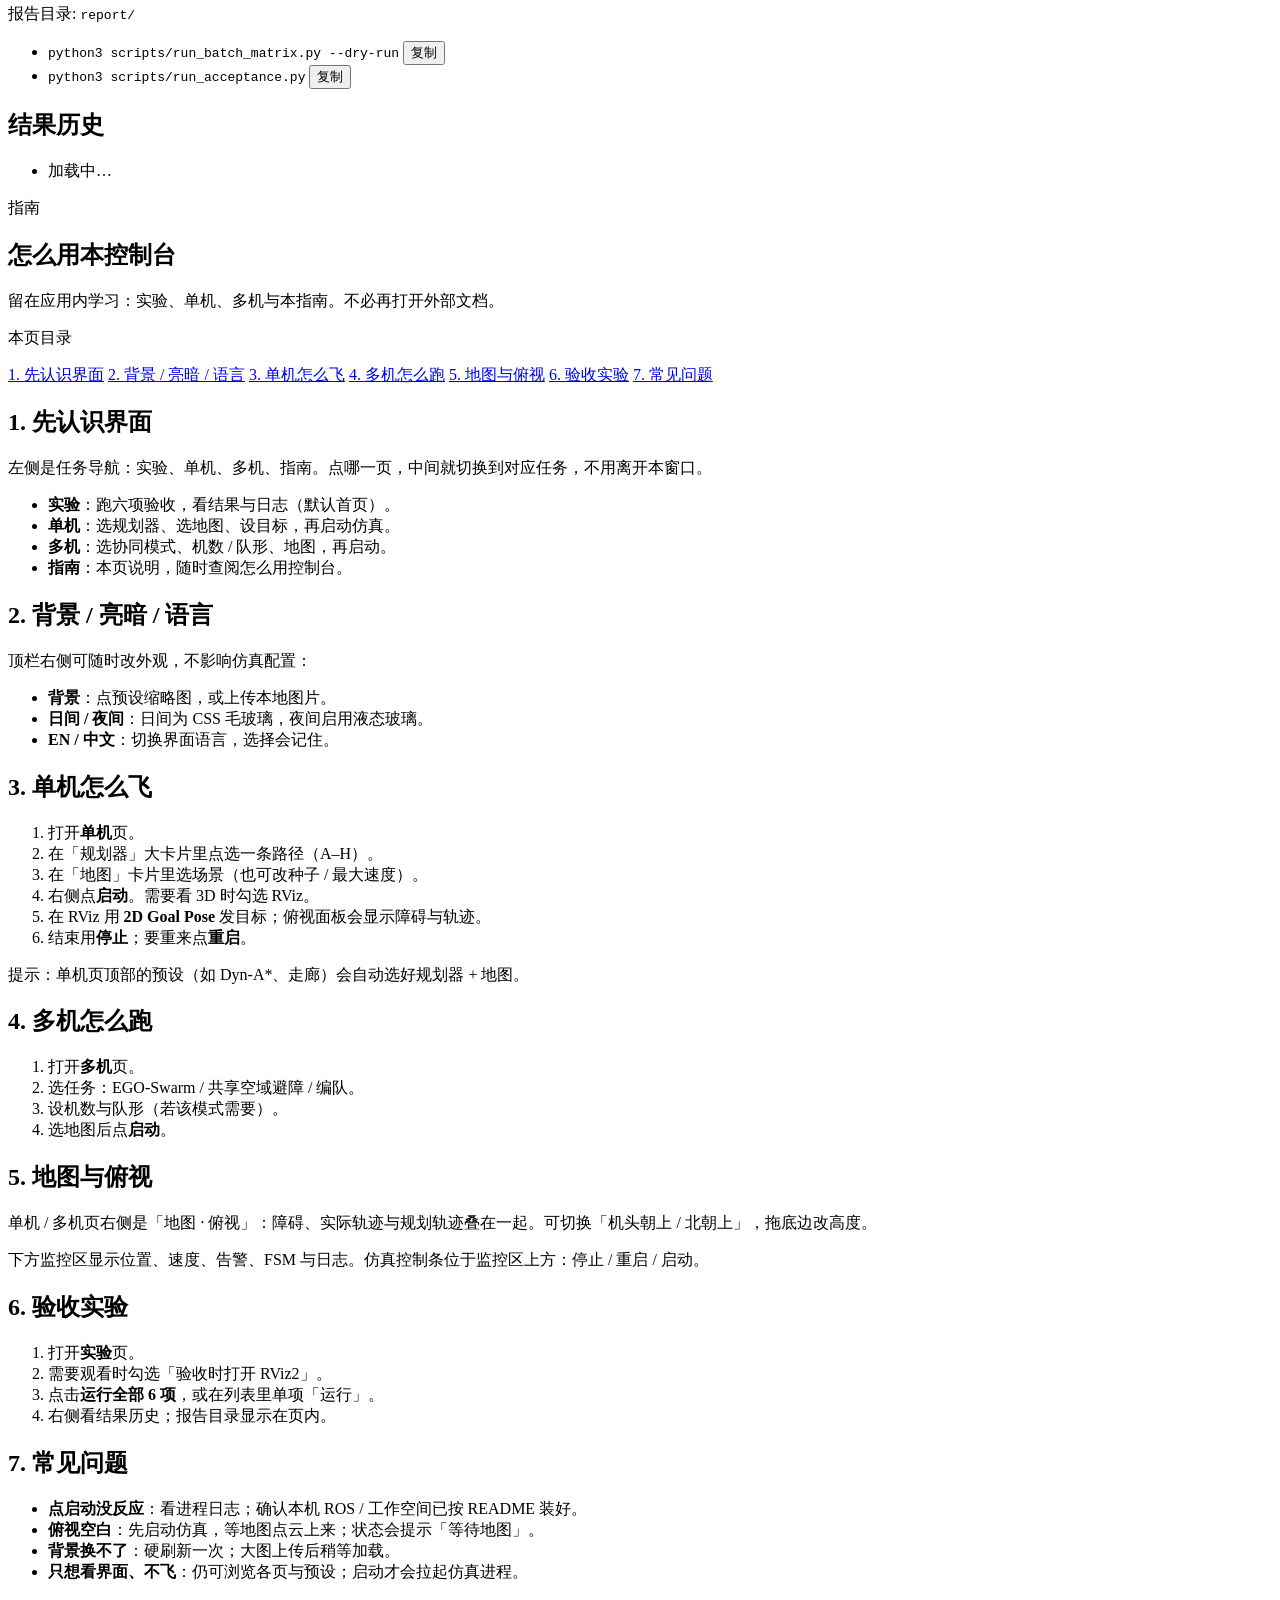
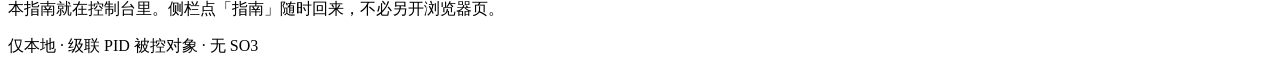
==== commit 2880f014: "Add planner comparative benchmark for 7 planners x 2 maps. CLI batch/single runs, report/charts expo" ====
--- a/src/drone_bringup/drone_bringup/dashboard_static/index.html
+++ b/src/drone_bringup/drone_bringup/dashboard_static/index.html
@@ -10,7 +10,7 @@
   <link rel="preconnect" href="https://fonts.googleapis.com" />
   <link rel="preconnect" href="https://fonts.gstatic.com" crossorigin />
   <link href="https://fonts.googleapis.com/css2?family=IBM+Plex+Mono:wght@400;500;600&family=Plus+Jakarta+Sans:wght@400;500;600;700;800&display=swap" rel="stylesheet" />
-  <link rel="stylesheet" href="/style.css?v=fpviz1" />
+  <link rel="stylesheet" href="/style.css?v=benchmark1" />
   <script>
     (function () {
       try {
@@ -167,6 +167,74 @@
             <!-- Path G PPO training docks here when that planner is selected -->
             <div id="rlTrainSlot" class="rl-train-slot" hidden></div>
           </section>
+
+          <div class="single-benchmark-row" id="singleBenchmarkRow">
+            <section class="mission-shell benchmark-panel mission-feather" id="benchmarkBatchPanel" data-liquid="1" data-liquid-role="panel" data-no-drag>
+              <header class="block-head">
+                <h2 data-i18n="benchBatchTitle">七规划器完整对比</h2>
+                <p class="muted" data-i18n="benchBatchHint">一键运行 7 个规划器 × 随机森林/密集障碍场，共 14 组独立测试。</p>
+              </header>
+              <label class="benchmark-duration">
+                <span data-i18n="benchDuration">单组评测时长（秒）</span>
+                <input type="number" id="benchBatchDuration" value="90" min="10" max="600" step="10" />
+              </label>
+              <div class="btn-row">
+                <button type="button" class="btn btn--go" id="btnBenchmarkAll" data-i18n="benchRunAll">运行全部 14 组</button>
+                <button type="button" class="btn btn--warn" id="btnBenchmarkStop" data-i18n="benchStop">停止评测</button>
+              </div>
+              <div class="progress" id="benchmarkProgress" hidden>
+                <div class="progress__meta">
+                  <span data-i18n="benchProgress">执行进度</span>
+                  <span class="mono" id="benchmarkProgressLabel">—</span>
+                </div>
+                <div class="progress__track" aria-hidden="true">
+                  <div class="progress__fill progress__fill--accent" id="benchmarkProgressFill" style="width:0%"></div>
+                </div>
+              </div>
+              <dl class="metrics metrics--glass">
+                <div><dt data-i18n="benchState">评测状态</dt><dd id="benchmarkState">—</dd></div>
+                <div><dt data-i18n="benchLatest">最新汇总</dt><dd id="benchmarkLatest">—</dd></div>
+              </dl>
+              <pre id="benchmarkLog" class="mono log-pane" hidden></pre>
+            </section>
+
+            <section class="mission-shell benchmark-panel mission-feather" id="benchmarkSinglePanel" data-liquid="1" data-liquid-role="panel" data-no-drag>
+              <header class="block-head">
+                <h2 data-i18n="benchSingleTitle">单项独立测试</h2>
+                <p class="muted" data-i18n="benchSingleHint">手动指定一个规划器和一张基准地图；结果会合并进综合报告。</p>
+              </header>
+              <div class="benchmark-fields">
+                <label>
+                  <span data-i18n="planner">规划器</span>
+                  <select id="benchmarkPlanner">
+                    <option value="homemade">A · Grid A* + B-spline</option>
+                    <option value="ego">B · EGO-Planner</option>
+                    <option value="gcopter">C · GCOPTER / MINCO</option>
+                    <option value="mighty">E · MIGHTY HGP</option>
+                    <option value="fast_planner">F · Fast-Planner</option>
+                    <option value="vfh">G · VFH+</option>
+                    <option value="sac">H · Polar DrQ-SAC</option>
+                  </select>
+                </label>
+                <label>
+                  <span data-i18n="map">地图</span>
+                  <select id="benchmarkMap">
+                    <option value="official_forest" data-i18n="benchMapForest">随机森林</option>
+                    <option value="dense_field" data-i18n="benchMapDense">密集障碍场</option>
+                  </select>
+                </label>
+                <label>
+                  <span data-i18n="benchDuration">单组评测时长（秒）</span>
+                  <input type="number" id="benchSingleDuration" value="90" min="10" max="600" step="10" />
+                </label>
+              </div>
+              <div class="btn-row">
+                <button type="button" class="btn btn--go" id="btnBenchmarkSingle" data-i18n="benchRunSingle">运行所选组合</button>
+              </div>
+              <p class="muted tiny" data-i18n="benchOutputHint">输出：report/planner_benchmark/（原始 CSV、JSON、Markdown 和图表）</p>
+              <code class="mono benchmark-command" id="benchmarkCommand">python3 scripts/run_planner_benchmark.py</code>
+            </section>
+          </div>
         </div>
       </section>
 
@@ -492,7 +560,7 @@
     </div>
   </div>
 
-  <script src="/app.js?v=fpviz1"></script>
+  <script src="/app.js?v=benchmark1"></script>
   <script type="module" src="/liquid-boot.js?v=fpviz1"></script>
 </body>
 </html>
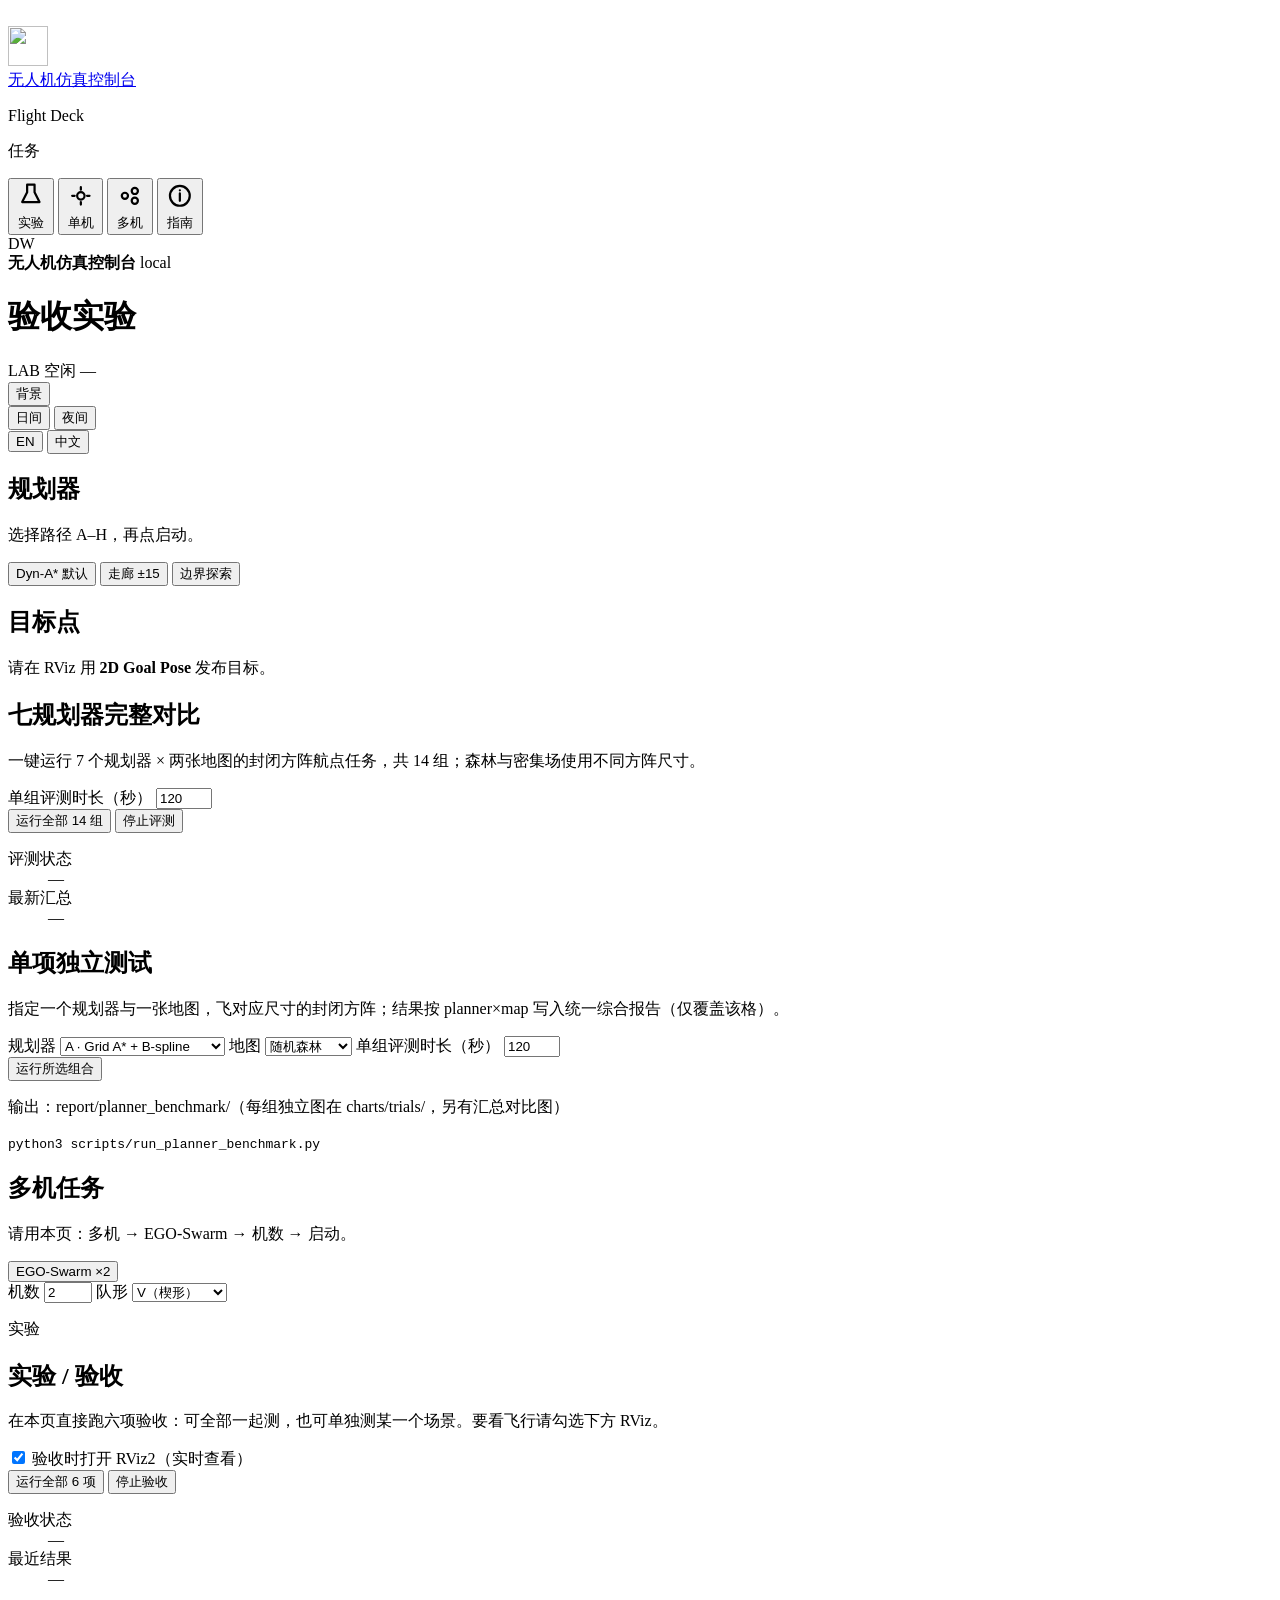
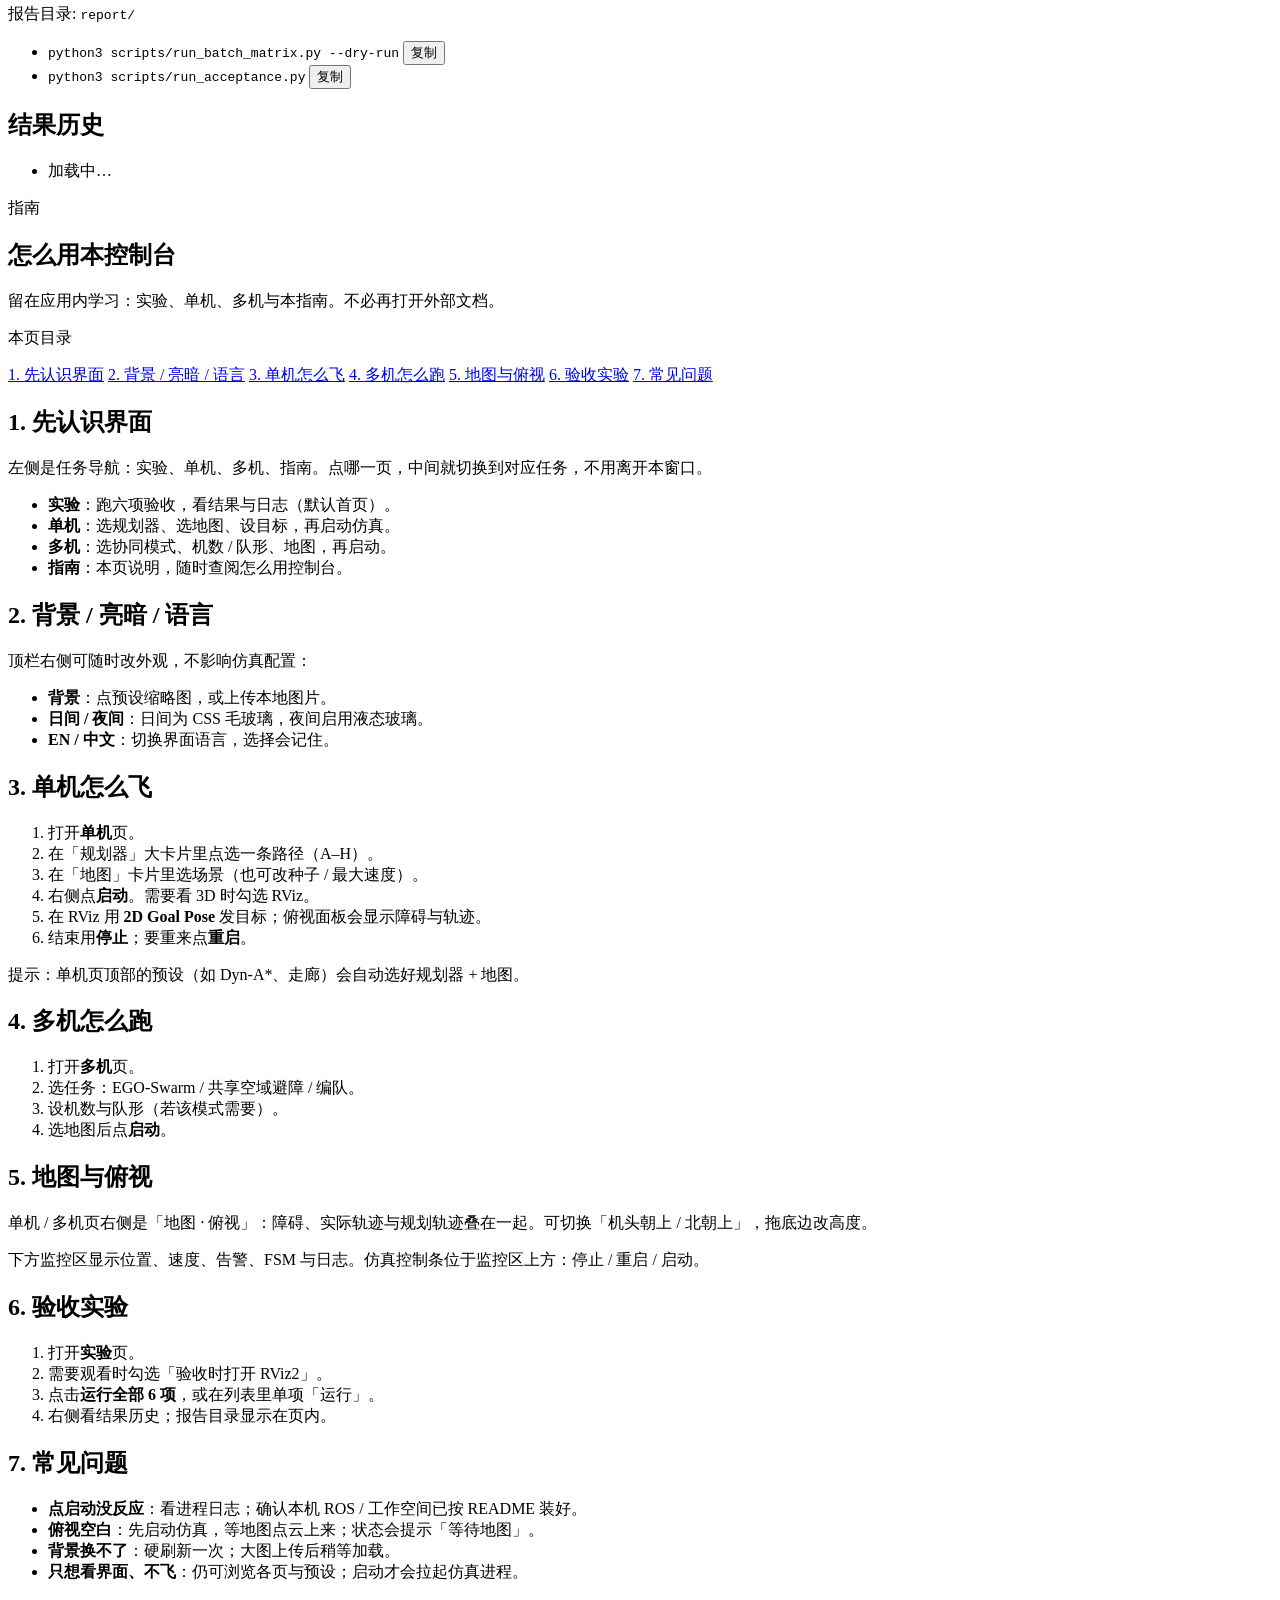
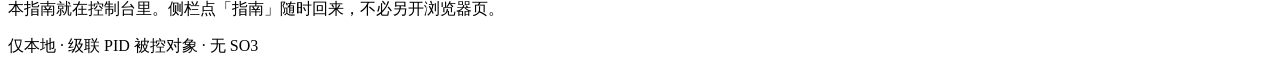
==== commit 9e552786: "Add formal Chinese report with paired six-scenario figures. Compress Path A–H into one comparison-ta" ====
--- a/src/drone_bringup/drone_bringup/dashboard_static/index.html
+++ b/src/drone_bringup/drone_bringup/dashboard_static/index.html
@@ -10,7 +10,7 @@
   <link rel="preconnect" href="https://fonts.googleapis.com" />
   <link rel="preconnect" href="https://fonts.gstatic.com" crossorigin />
   <link href="https://fonts.googleapis.com/css2?family=IBM+Plex+Mono:wght@400;500;600&family=Plus+Jakarta+Sans:wght@400;500;600;700;800&display=swap" rel="stylesheet" />
-  <link rel="stylesheet" href="/style.css?v=benchmark1" />
+  <link rel="stylesheet" href="/style.css?v=benchmark3" />
   <script>
     (function () {
       try {
@@ -172,11 +172,11 @@
             <section class="mission-shell benchmark-panel mission-feather" id="benchmarkBatchPanel" data-liquid="1" data-liquid-role="panel" data-no-drag>
               <header class="block-head">
                 <h2 data-i18n="benchBatchTitle">七规划器完整对比</h2>
-                <p class="muted" data-i18n="benchBatchHint">一键运行 7 个规划器 × 随机森林/密集障碍场，共 14 组独立测试。</p>
+                <p class="muted" data-i18n="benchBatchHint">一键运行 7 个规划器 × 两张地图的封闭方阵航点任务，共 14 组；森林与密集场使用不同方阵尺寸。</p>
               </header>
               <label class="benchmark-duration">
                 <span data-i18n="benchDuration">单组评测时长（秒）</span>
-                <input type="number" id="benchBatchDuration" value="90" min="10" max="600" step="10" />
+                <input type="number" id="benchBatchDuration" value="120" min="10" max="600" step="10" />
               </label>
               <div class="btn-row">
                 <button type="button" class="btn btn--go" id="btnBenchmarkAll" data-i18n="benchRunAll">运行全部 14 组</button>
@@ -201,7 +201,7 @@
             <section class="mission-shell benchmark-panel mission-feather" id="benchmarkSinglePanel" data-liquid="1" data-liquid-role="panel" data-no-drag>
               <header class="block-head">
                 <h2 data-i18n="benchSingleTitle">单项独立测试</h2>
-                <p class="muted" data-i18n="benchSingleHint">手动指定一个规划器和一张基准地图；结果会合并进综合报告。</p>
+                <p class="muted" data-i18n="benchSingleHint">指定一个规划器与一张地图，飞对应尺寸的封闭方阵；结果按 planner×map 写入统一综合报告（仅覆盖该格）。</p>
               </header>
               <div class="benchmark-fields">
                 <label>
@@ -225,13 +225,13 @@
                 </label>
                 <label>
                   <span data-i18n="benchDuration">单组评测时长（秒）</span>
-                  <input type="number" id="benchSingleDuration" value="90" min="10" max="600" step="10" />
+                  <input type="number" id="benchSingleDuration" value="120" min="10" max="600" step="10" />
                 </label>
               </div>
               <div class="btn-row">
                 <button type="button" class="btn btn--go" id="btnBenchmarkSingle" data-i18n="benchRunSingle">运行所选组合</button>
               </div>
-              <p class="muted tiny" data-i18n="benchOutputHint">输出：report/planner_benchmark/（原始 CSV、JSON、Markdown 和图表）</p>
+              <p class="muted tiny" data-i18n="benchOutputHint">输出：report/planner_benchmark/（每组独立图在 charts/trials/，另有汇总对比图）</p>
               <code class="mono benchmark-command" id="benchmarkCommand">python3 scripts/run_planner_benchmark.py</code>
             </section>
           </div>
@@ -560,7 +560,7 @@
     </div>
   </div>
 
-  <script src="/app.js?v=benchmark1"></script>
+  <script src="/app.js?v=benchmark3"></script>
   <script type="module" src="/liquid-boot.js?v=fpviz1"></script>
 </body>
 </html>
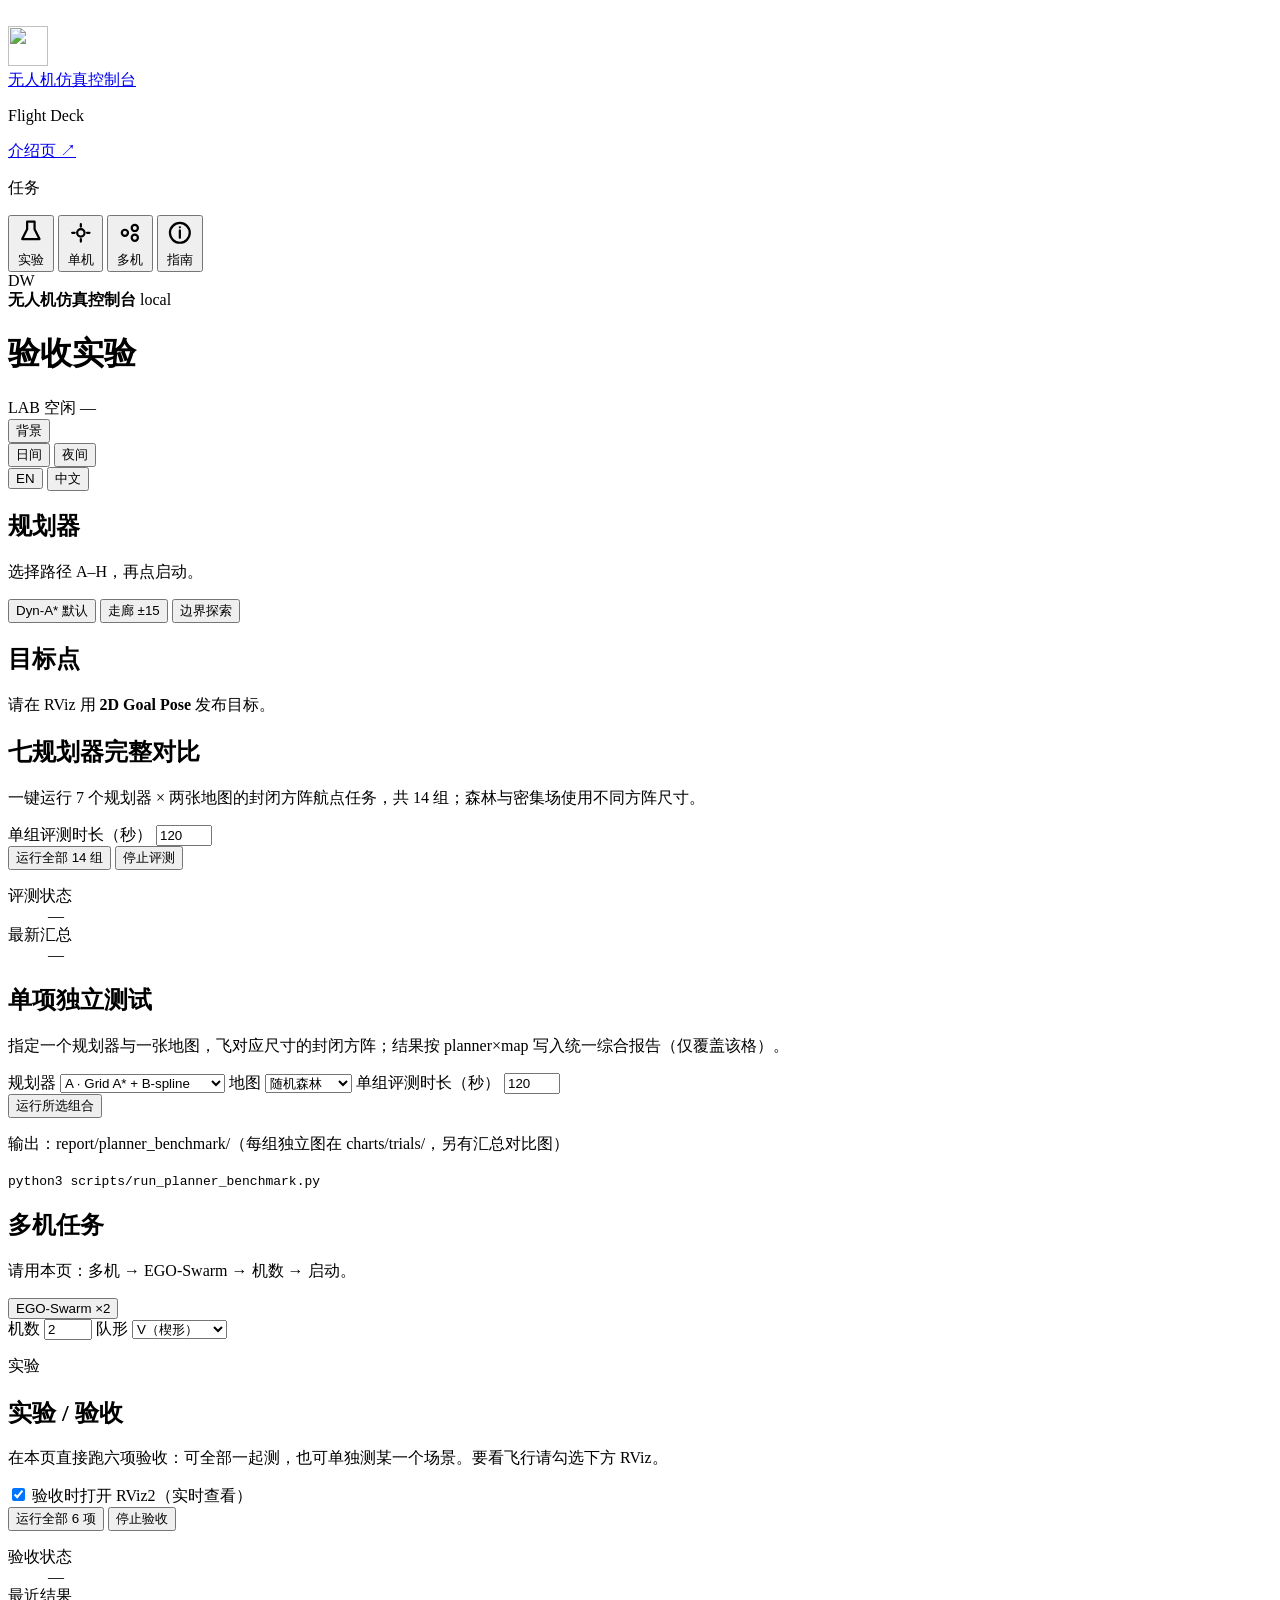
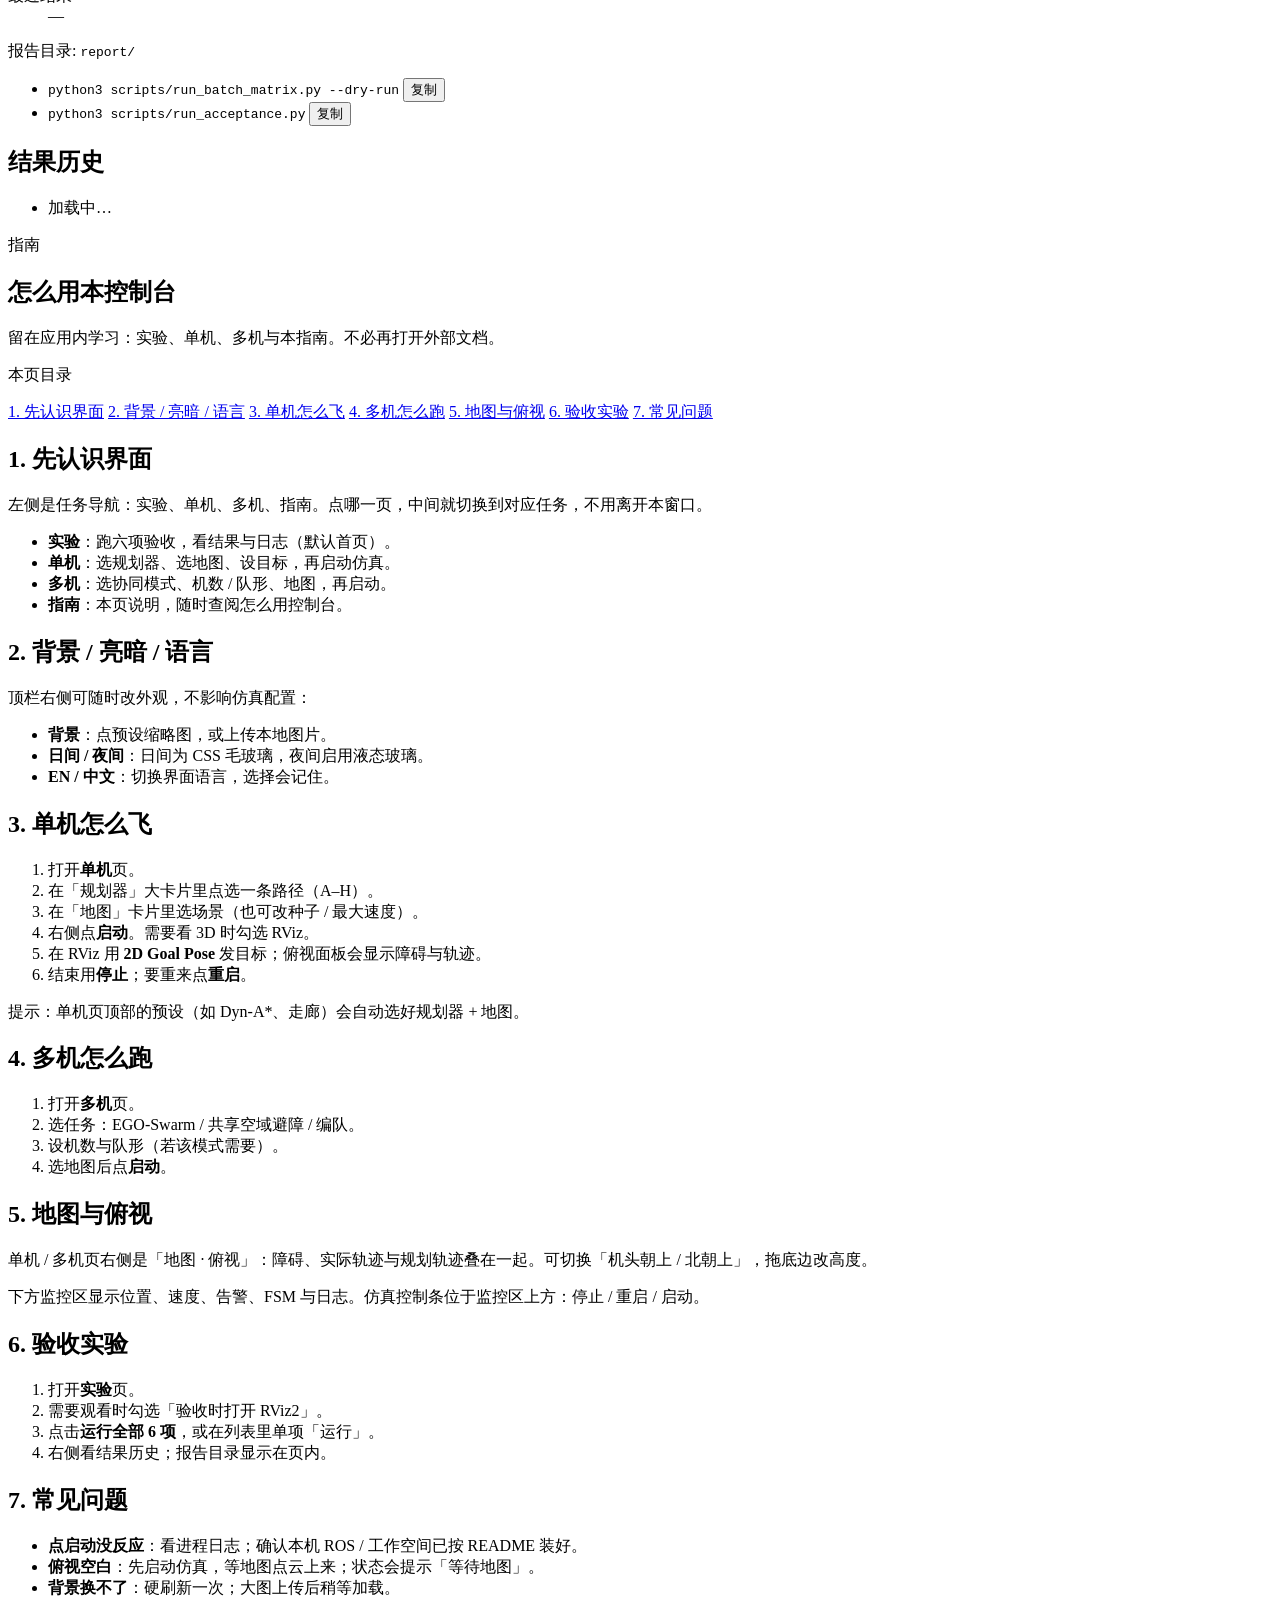
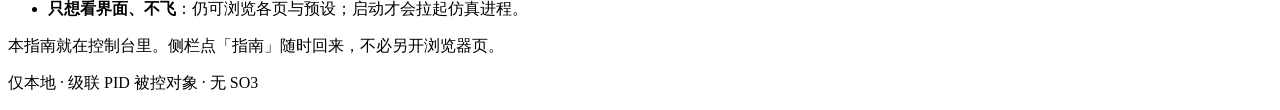
==== commit 6a040afb: "feat(web): Apple-style intro upgrade + Flight Deck ↔ intro integration Intro page (docs/index.html, " ====
--- a/src/drone_bringup/drone_bringup/dashboard_static/index.html
+++ b/src/drone_bringup/drone_bringup/dashboard_static/index.html
@@ -10,7 +10,7 @@
   <link rel="preconnect" href="https://fonts.googleapis.com" />
   <link rel="preconnect" href="https://fonts.gstatic.com" crossorigin />
   <link href="https://fonts.googleapis.com/css2?family=IBM+Plex+Mono:wght@400;500;600&family=Plus+Jakarta+Sans:wght@400;500;600;700;800&display=swap" rel="stylesheet" />
-  <link rel="stylesheet" href="/style.css?v=benchmark3" />
+  <link rel="stylesheet" href="/style.css?v=apple3" />
   <script>
     (function () {
       try {
@@ -52,6 +52,8 @@
               <div>
                 <a class="rail__name" href="#lab" data-nav="lab" data-i18n="brandName">无人机仿真控制台</a>
                 <p class="rail__tag" data-i18n="brandTag">Flight Deck</p>
+                <a class="rail__intro" href="/intro/" target="_blank" rel="noopener"
+                   data-i18n="brandIntro" title="项目介绍页">介绍页 ↗</a>
               </div>
             </div>
           </section>
@@ -560,7 +562,6 @@
     </div>
   </div>
 
-  <script src="/app.js?v=benchmark3"></script>
-  <script type="module" src="/liquid-boot.js?v=fpviz1"></script>
+  <script src="/app.js?v=apple3"></script>
 </body>
 </html>
